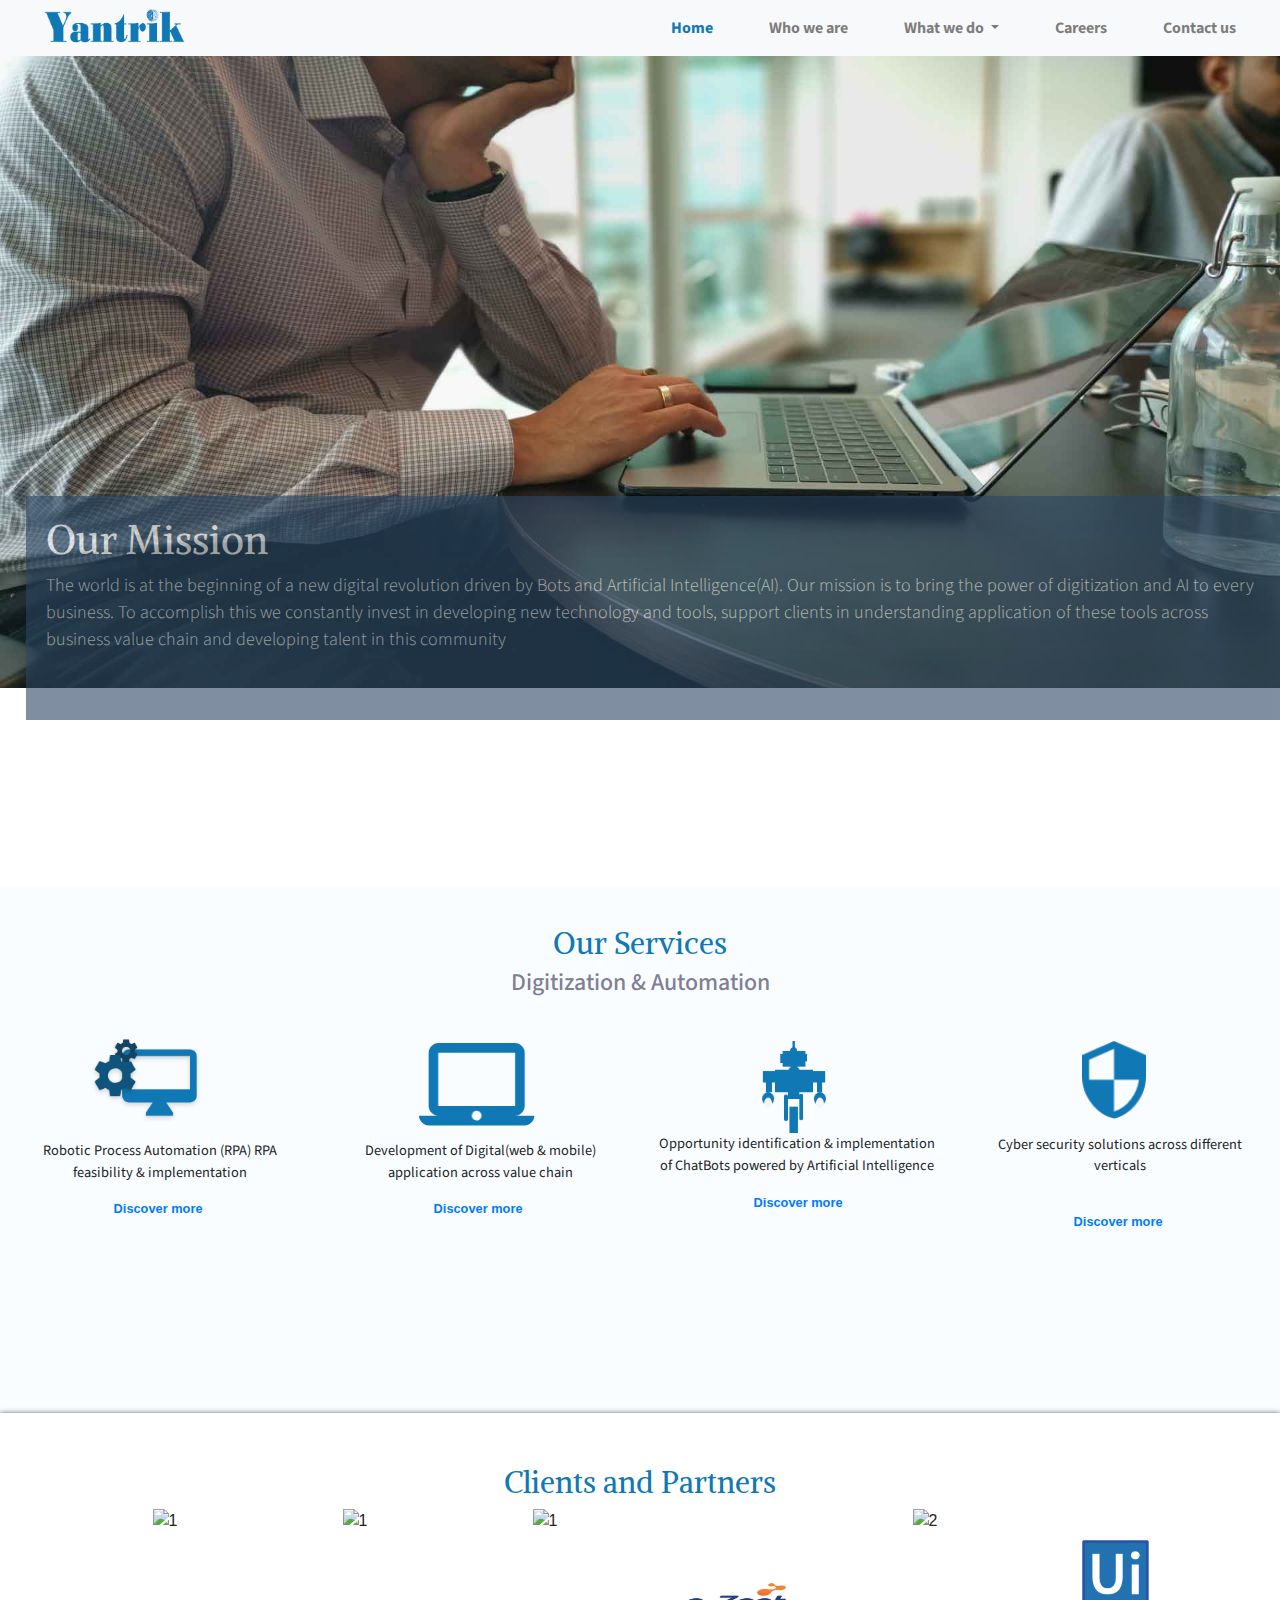
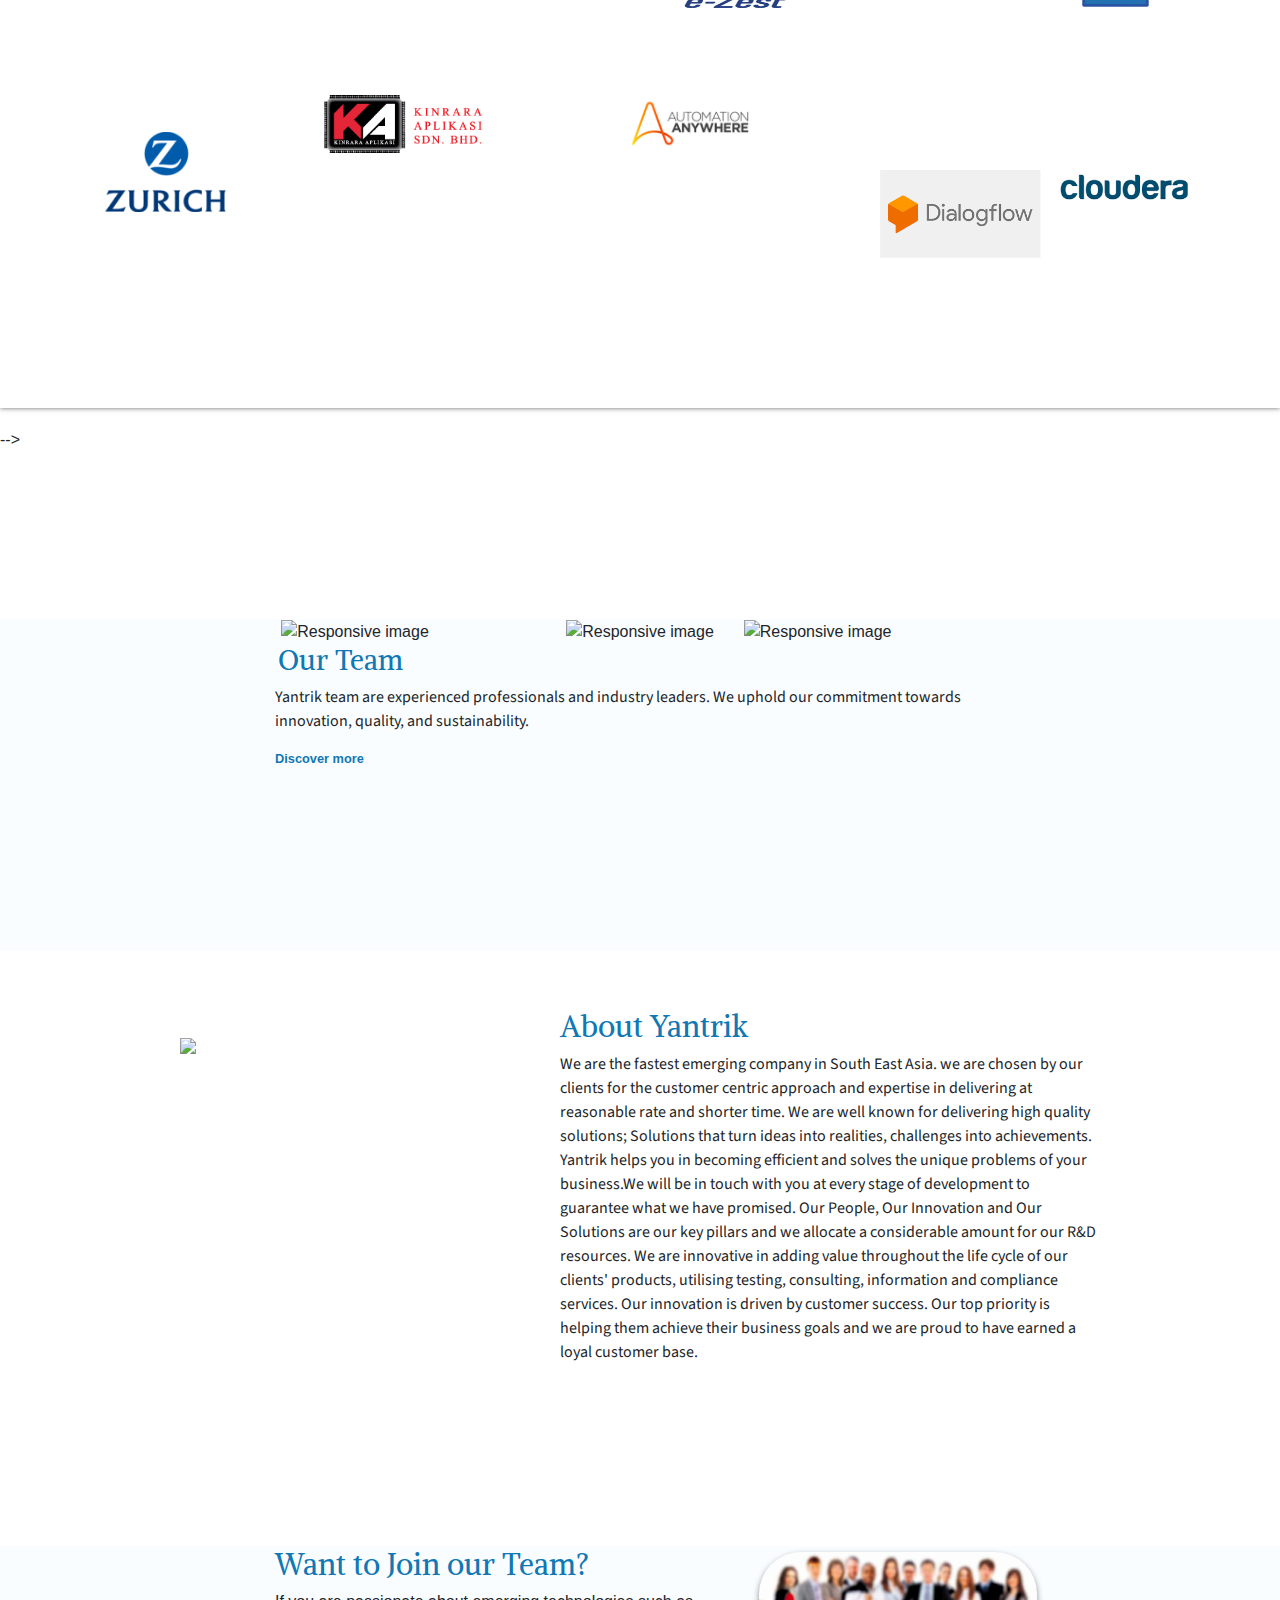
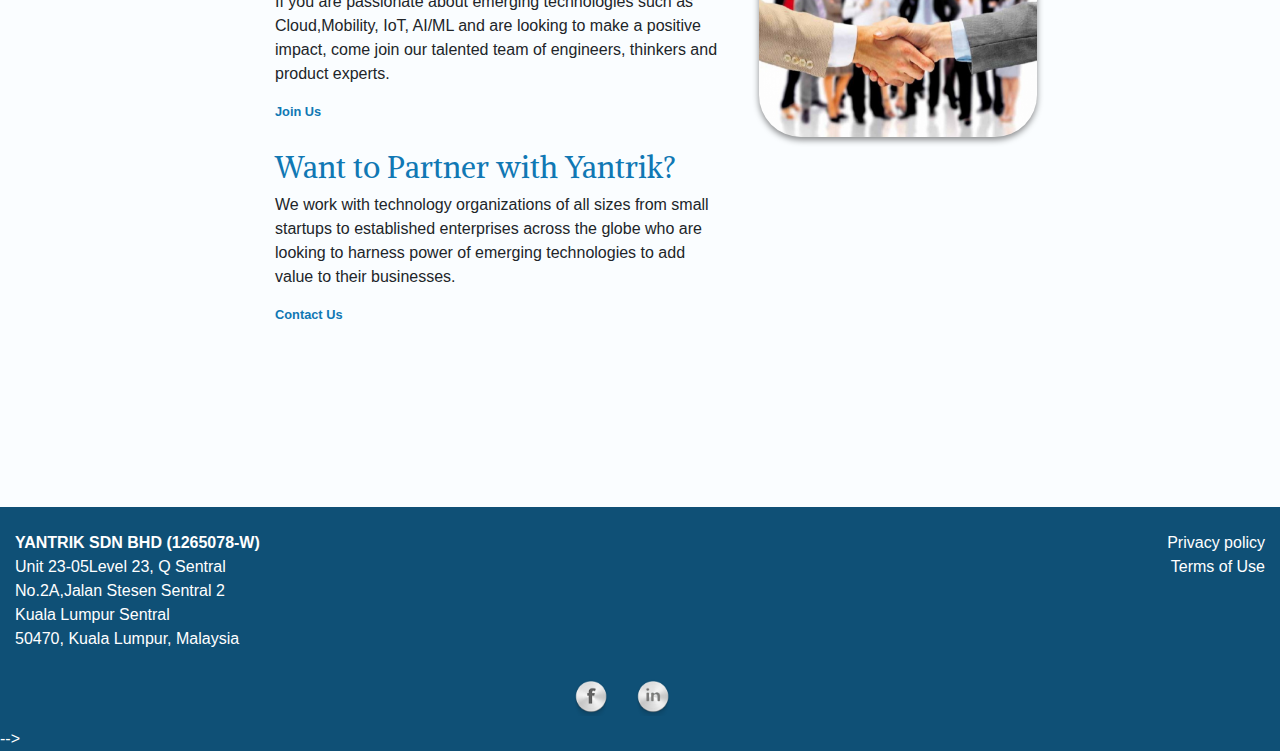
==== index.html @ b708e995 "l" ====
<!DOCTYPE html>
<html lang="en">

<head>
  <meta charset="utf-8">
  <meta name="viewport" content="width=device-width, initial-scale=1">
  <link rel="stylesheet" href="https://maxcdn.bootstrapcdn.com/bootstrap/4.0.0/css/bootstrap.min.css"
    integrity="sha384-Gn5384xqQ1aoWXA+058RXPxPg6fy4IWvTNh0E263XmFcJlSAwiGgFAW/dAiS6JXm" crossorigin="anonymous">
  <script src="https://code.jquery.com/jquery-3.2.1.slim.min.js"
    integrity="sha384-KJ3o2DKtIkvYIK3UENzmM7KCkRr/rE9/Qpg6aAZGJwFDMVNA/GpGFF93hXpG5KkN"
    crossorigin="anonymous"></script>
  <script src="https://cdnjs.cloudflare.com/ajax/libs/popper.js/1.12.9/umd/popper.min.js"
    integrity="sha384-ApNbgh9B+Y1QKtv3Rn7W3mgPxhU9K/ScQsAP7hUibX39j7fakFPskvXusvfa0b4Q"
    crossorigin="anonymous"></script>
  <script src="https://maxcdn.bootstrapcdn.com/bootstrap/4.0.0/js/bootstrap.min.js"
    integrity="sha384-JZR6Spejh4U02d8jOt6vLEHfe/JQGiRRSQQxSfFWpi1MquVdAyjUar5+76PVCmYl"
    crossorigin="anonymous"></script>
  <link rel="stylesheet" type="text/css" href="home.css">


</head>

<body>
  <!-- Nav bar strting -->
  <nav class="navbar navbar-expand-lg navbar-light bg-light">
    <a class="navbar-brand" href="#"></a>
    <img src="images/12.png" alt="yantrik" class="img-th" />
    <button class="navbar-toggler" type="button" data-toggle="collapse" data-target="#navbarSupportedContent"
      aria-controls="navbarSupportedContent" aria-expanded="false" aria-label="Toggle navigation">
      <span class="navbar-toggler-icon"></span>
    </button>
    <div class="collapse navbar-collapse fon" id="navbarSupportedContent">
      <ul class="navbar-nav ml-auto">
        <li class="nav-item active">
          <a class="nav-link" href="index.html" style="color:#1078b4;">Home <span class="sr-only">(current)</span></a>
        </li>
        <li class="nav-item">
          <a class="nav-link" href="about.html">Who we are</a>
        </li>
        <li class="nav-item dropdown">
          <a class="nav-link dropdown-toggle" href="#" id="navbarDropdown" role="button" data-toggle="dropdown"
            aria-haspopup="true" aria-expanded="false">
            What we do
          </a>
          <div class="dropdown-menu" aria-labelledby="navbarDropdown">
            <a class="dropdown-item" href="digital.html">Digitization & Transformation</a>
            <a class="dropdown-item" href="rpa.html">Robotic Process Automation- RPA</a>
            <!-- <div class="dropdown-divider"></div> -->
            <a class="dropdown-item" href="chatbot.html">Artificial Intelligence- ChatBot</a>
            <a class="dropdown-item" href="cyber.html">cyber security</a>
          </div>
        </li>
        <li class="nav-item">
          <a class="nav-link" href="Careers.html">Careers</a>
        </li>
        <li class="nav-item">
          <a class="nav-link" href="#">Contact us</a>
        </li>
      </ul>
    </div>
  </nav>

  <!-- Nav bar Ending -->
  <!-- content image -->
  <!-- <div class="section md-padding sm-padding"> -->
  <!-- <div class="container-fluid">
      <div class="row">
        <div class="col-md-12">
          <section>
            <img src="images/girish2 (1).png" alt="placeholder 960"style="position: relative;;width:100%;" >
          </section>
          <div class="content" id="sh">
              <h1 style="color:white">Our Mission</h1>
              <p>The world is at the beginning of a new digital revolution driven by Bots and Artificial
                <br>Intelligence(AI).
                Our mission is to bring the power of digitization and AI to every <br>business. To accomplish this we
                constantly invest in developing new technology and <br>tools, support clients in understanding
                application
                of these tools across business <br>value chain and developing talent in this community</p>
            </div>
        </div> -->


  <!-- <div class="col-md-12"> -->
  <!-- <section> -->
  <!-- <div class="col-md-12 col-sm-4 col-xs-4"> -->
  <!-- <div class="content" id="sh">
                <h1 style="color:white">Our Mission</h1>
                <p>The world is at the beginning of a new digital revolution driven by Bots and Artificial
                  <br>Intelligence(AI).
                  Our mission is to bring the power of digitization and AI to every <br>business. To accomplish this we
                  constantly invest in developing new technology and <br>tools, support clients in understanding
                  application
                  of these tools across business <br>value chain and developing talent in this community</p>
              </div> -->
  <!-- </div> -->
  <!-- </section> -->

  <!-- </div> -->

  <!-- </div> -->
  <!-- </div> -->
  <!-- </div> -->
  <div class="container-fluid">
    <div class="row">
      <img src="images/small size.jpg" style="width:100%;height: 70%;">
      <div class="content" id="sh">
        <h1 style="color:white">Our Mission</h1>
        <p class="fonsize">The world is at the beginning of a new digital revolution driven by Bots and Artificial
          Intelligence(AI).
          Our mission is to bring the power of digitization and AI to every business. To accomplish this we
          constantly invest in developing new technology and tools, support clients in understanding
          application
          of these tools across business value chain and developing talent in this community</p>
      </div>
    </div>
  </div>
  <div class="board">
    <div class="container-fluid">
      <div class="row">

        <div class="col-md-12" id="text">

          <h2>Our Services</h2>
          <h4 class="hed">Digitization & Automation</h4>
        </div>
        <div class="col-md-3">
          <img src="images/Group 75.png" class="circle-img">
          <p id="cir"> Robotic Process Automation (RPA)
            RPA feasibility & implementation</p>
          <p id="pa"><a href="digital.html">Discover more</a></p>
        </div>
        <div class="col-md-3">
          <img src="images/group76.png" class="cir-img">
          <p id="cir">Development of Digital(web & mobile) application across value chain</p>
          <p id="pa"><a href="rpa.html">Discover more</a></p>
        </div>
        <div class="col-md-3">
          <img src="images/computer3.png" class="circle2-img">
          <p id="cir1">Opportunity identification & implementation
            of ChatBots powered by Artificial Intelligence</p>
          <p id="pa"><a href="chatbot.html">Discover more</a></p>
        </div>
        <div class="col-md-3">
          <img src="images/computer4.png" class="circle2-img">
          <p id="cir">Cyber security solutions across different
            verticals</p>
          <p id="pa1"><a href="cyber.html">Discover more</a></p>
        </div>
      </div>
    </div>
  </div>



  <!-- clients and partners -->
  <div class="rect">

    <h2>Clients and Partners</h2>

    <!-- logs start -->
    <div class="container">
      <div class="row">
        <div class="col-md-2">
          <img src="images/sompo_A6_Ellipse_29_pattern.png" alt="1" class="img-responsive" />
        </div>
        <div class="col-md-2">
          <img src="images/Axa.png" alt="1" class="img-responsive" />
        </div>
        <div class="col-md-2">
          <img src="images/sliconangle.png" alt="1" class="img-responsive" />
        </div>
        <div class="col-md-2">
          <img src="images/e-zest-logo.png" alt="1" class="img-responsive" />
        </div>
        <div class="col-md-2">
          <img src="images/majesco_squarelogo_14607309560_A6_Ellipse_18_pattern.png" alt="2" class="img-responsive" />
        </div>
        <div class="col-md-2">
          <img src="images/ui.png" alt="3" class="img-responsive" />
        </div>
      </div>
      <div class="row">
        <div class="col-md-2">
          <img src="images/zurikh.png" alt="1" class="img-responsive" />
        </div>
        <div class="col-md-3">
          <img src="images/KASB-logo.png" alt="1" class="img-responsive" />
        </div>
        <div class="col-md-3">
          <img src="images/Automation.png" alt="1" class="img-responsive" />
        </div>
        <div class="col-md-2">
          <img src="images/dialogflow.png" alt="1" class="img-responsive" />
        </div>
        <div class="col-md-2">
          <img src="images/cloud.png" alt="1" class="img-responsive" />
        </div>
      </div>
    </div>
  </div> -->
  <div class="board">
    <div class="container">
      <div class="row justify-content-md-center">
        <div class="col-md-3">
          <img src="images/vince Leo.png" class="img-responsive inline-block" alt="Responsive image" />
        </div>
        <div class="col-md-auto">
          <img src="images/Girish.png" class="img-responsive inline-block" alt="Responsive image" />
        </div>
        <div class="col-md-3">
          <img src="images/Sreejith.png" class="img-responsive inline-block" alt="Responsive image" />
        </div>
      </div>
      <div class="row">
        <div class="col-md-11">
          <h3>Our Team</h3>
        </div>
        <div class="col-md-8 offset-md-2">

          <p class="m">Yantrik team are experienced professionals and
            industry
            leaders. We uphold our commitment towards innovation, quality, and sustainability.</p>
          <p id="pe">Discover more</p>
        </div>
      </div>
    </div>
  </div>
  <div class="container">
    <div class="row">
      <div class="col-md-4 offset-md-1">
        <img src="images/Aboutyantrik.png" id="p">
      </div>

      <div class="col-md-6" id="te">
        <h2>About Yantrik</h2>
        <p>We are the fastest emerging company in South
          East Asia. we are chosen by our clients for the customer centric approach and expertise in delivering at
          reasonable rate and shorter time. We are well known for delivering high quality solutions; Solutions that
          turn ideas into realities, challenges into achievements. Yantrik helps you in becoming efficient and
          solves the unique problems of your business.We will be in touch with you at every stage of development to
          guarantee what we have promised. Our People, Our Innovation and Our Solutions are our key pillars and we
          allocate a considerable amount for our R&D resources.
          We are innovative in adding value throughout the life cycle of our clients' products, utilising testing,
          consulting, information and compliance services.
          Our innovation is driven by customer success. Our top priority is helping them achieve their business
          goals and we are proud to have earned a loyal customer base.</p>
      </div>
    </div>
  </div>
  <div class="board">
    <div class="container">
      <div class="row">
        <div class="col-md-5 offset-md-2">
          <h2>Want to Join our Team?</h2>
          <p>If you are passionate about emerging technologies such as
            Cloud,Mobility, IoT, AI/ML and are looking to make a positive impact, come join our talented team of
            engineers,
            thinkers and product experts.</p>
          <p id="pe">Join Us</p>
        </div>
        <div class="col-md-5">
          <img src="images/handshake.png" class="img-fluid">
        </div>
      </div>
      <div class="row">
        <div class="col-md-5 offset-md-2">
          <h2>Want to Partner with Yantrik?</h2>
          <p>We work with technology organizations of
            all sizes from small startups to established enterprises across the globe who are looking to harness power
            of emerging
            technologies to add value to their businesses.</p>
          <p id="pe">Contact Us</p>
        </div>
      </div>
    </div>
  </div>

  <!-- clinets and logos end -->
  <!-- Our team images start-->
  <!-- 
  <div class="row">
    <div class="check">
      <div id="small-img2" class="col-xs-12 col-sm-12 col-md-12 col-lg-12 center">
        <ul>
          <li>
            <img src="images/vince Leo.png" class="img-responsive inline-block" alt="Responsive image" />
          </li>
          <li>
            <img src="images/Girish.png" class="img-responsive inline-block" alt="Responsive image" />
          </li>
          <li>
            <img src="images/Sreejith.png" class="img-responsive inline-block" alt="Responsive image" />
          </li>
        </ul>
      </div>
    </div>
  </div> -->

  <!-- our team starting -->
  <!-- <div class="container">
    <div class="row">
      <div class="check ">
        <div class="col-12">
          <h3>Our Team</h3>
        </div>
        <p class="med" style=" text-align:justify;margin-left: 20%;">Yantrik team are experienced professionals and
          industry
          leaders. We uphold our <br>
          commitment towards innovation, quality, and sustainability.<a>
            <a>
              <font size="1" color="#1078B4"><b> Discover more</b></font>
            </a>
        </p>
      </div>
    </div>
  </div> -->

  <!-- our team end -->


  <!-- About yantrik staring -->
  <!-- <div class="container">
    <div class="row" style="padding-top:16%;">
      <div class="col-lg-4 col-sm-12 text-center">
        <img src="images/Aboutyantrik.png" class="img-fluid">
      </div>
      <div class="col-lg-8 col-sm-12 text-center ">
        <h2>About Yantrik</h2>
        <p style="text-align:justify;padding-top: 2%;">We are the fastest emerging company in South
          East Asia. we are chosen by our clients for the customer centric approach and expertise in delivering at
          reasonable rate and shorter time. We are well known for delivering high quality solutions; Solutions that
          turn ideas into realities, challenges into achievements. Yantrik helps you in becoming efficient and
          solves
          the unique problems of your business.We will be in touch with you at every stage of development to
          guarantee what we have promised. Our People, Our Innovation and Our Solutions are our key pillars and we
          allocate a considerable amount for our R&D resources.
          We are innovative in adding value throughout the life cycle of our clients' products, utilising testing,
          consulting, information and compliance services.
          Our innovation is driven by customer success. Our top priority is helping them achieve their business
          goals
          and we are proud to have earned a loyal customer base.<a>
            <font size="1" color="#1078B4"><b> Discover Who we</b></font>
          </a></p>
      </div>

    </div>

  </div> -->

  <!-- About yantrik end -->
  <!-- want to join our team -->
  <!-- 
  <div class="container">
    <div class="row" style="padding-top:16%;">
      <div class="col-lg-2 col-sm-12 text-center">

      </div>
      <div class="col-lg-5 col-sm-12 text-center">
        <h5 style="margin-right:54%;"> Want to Join our Team?</h5>
        <p style="text-align:justify;padding-top: 0;">If you are passionate about emerging technologies such as
          Cloud,
          Mobility, IoT, AI/ML and are looking to make a positive impact, come join our talented team of engineers,
          thinkers and product experts.<a>
            <font size="1" color="#1078B4"><b> join us</b></font>
          </a></p>

        <br><br><br>

        <h5 style="margin-right:44%;"> Want to Partner with Yantrik?</h5>
        <p style="text-align:justify;padding-top: 0;margin-bottom: 20%;">We work with technology organizations of
          all
          sizes from small
          startups to established enterprises across the globe who are looking to harness power of emerging
          technologies to add value to their businesses.<a>
            <font size="1" color="#1078B4"><b>contact us</b></font>
          </a></p>
      </div>





      <div class="col-lg-2 col-sm-12 text-center">
        <img src="images/handshake.png" class="img-fluid" style="max-width: 500%;">
      </div>

    </div>
 -->




  <!-- </div> -->

  <!-- end join our team -->

  <!-- content image -->
  <!-- Footer starting -->

  <!-- Footer -->
  <footer class="page-footer font-small teal pt-4">

    <!-- Footer Text -->
    <div class="container-fluid text-center">

      <!-- Grid row -->
      <div class="row">

        <!-- Grid column -->


        <!-- Content -->
        <div class="col-md-6 mt-md-0 mt-3 text-md-left">

          <!-- Content -->
          <h8 class="text-uppercase font-weight-bold">Yantrik Sdn Bhd (1265078-W)</h8><br>
          <p>Unit 23-05Level 23, Q Sentral <br>
            No.2A,Jalan Stesen Sentral 2 <br>
            Kuala Lumpur Sentral<br>
            50470, Kuala Lumpur, Malaysia</p>
        </div>

        <!-- Grid column -->

        <hr class="clearfix w-100 d-md-none pb-3">

        <!-- Grid column -->
        <div class="col-md-6 mb-md-0 mb-3 text-md-right">

          <!-- Content -->

          <h8>Privacy policy <br>
            Terms of Use</h8>

        </div>
        <!-- Grid column -->

      </div>
      <!-- Grid row -->

    </div>
    <!-- Footer Text -->
    <!-- footer icons -->
    <div class="container">
      <div class="row">
        <div class="col-5"></div>
        <div class="col-2 text-center">
          <table>
            <tr>
              <td> <img src="images/Facebook1.png" class="social" /></td>
              <td> <img src="images/Linkedin1.png" class="social" /></td>
            </tr>
          </table>
        </div>
        <div class="col-5"></div>
      </div>
    </div>
    </div> -->
    <!-- icons end
  </footer>
  <!-- Footer -->
</body>

</html>
---- home.css ----
@import url('https://fonts.googleapis.com/css?family=Alike');
@import url('https://fonts.googleapis.com/css?family=Source+Sans+Pro');

h1{
  font-family: 'Alike';
}

h2{
  font-family: 'Alike';
  font-size: 30px;
  color: #1078B4;
}
h4{
  font-family: 'Alike';
  color: #1078B4;
}
.hed{
  color: #807F95;
  font-family: 'Source Sans Pro', sans-serif; 
}

.fonsize{
  font-size: 18px;
  font-weight: 300;
  font-family: 'Source sans pro';
}

/* h5{
  font-family: 'Alike';
  font-size: 20px;
  float:left;
} */
.navbar-nav > li{
  margin-left:20px;
  margin-right:20px;
  display: inline-block;
}

.navbar-nav > .active {
  color:#1078B4!important;  **// THIS DOES NOT WORK**
  background-color: chartreuse; **//THIS WORKS**
}
.nav-item > a:hover {
  color:#1078B4!important;
}
.page-footer {
 
  margin-left: auto;
  margin-right: auto;
  left: 0;
  bottom: 0;
  width: 100%;
  background-color:#0F5076;
  color: white;
  padding-top: 4%;
  
}
.social {
padding: 10px;
max-width:60px;
}

.responsive {
width: 100%;
height: auto;
}

.no-padding {
padding-left: 0;
padding-right: 0;
}

.container-fluid .content {
position: absolute;
bottom: 0;
background:  rgba(0, 0, 0, 0.5);/* Fallback color */
background:  #2B4664;/* Black background with 0.5 opacity */
color: #f1f1f1;
width: 100%;
padding: 20px;
opacity: 0.6;
}
.circle{
border-radius: 50%;
width: 80%;
padding-bottom: 25%;
background:white;
height: 90%;
position: relative;
box-shadow:  0 0 5px  #1078B4;
}
.circle1{
border-radius: 50%;
width: 75%;
padding-bottom: 30%;
background:white;
height: 95%;

box-shadow:  0 0 5px #1078B4;
}
.circle2{
  border-radius: 50%;
  width: 80%;
  padding-bottom: 30%;
  background:white;
  height: 89%;
  
  box-shadow:  0 0 5px 	#1078B4;
  }

.box{
width:10%;
margin: auto;
/* border: 1px solid #73AD21; */
box-shadow:  0 0 10px 	#5DBCD2;
}




.flex-container {
display: flex;
flex-flow: row wrap;
justify-content: space-between;
padding: 10px;
}

/* to center flex-items */
.flex-item {
 margin: auto;
}

.rect{  
margin:0 0 20px;
padding: 20px;
/* border:2px solid #333; */
width :100%;
text-align:center;
box-shadow:  0 0 5px  rgba(0,0,0,0.6);
padding-top:4%;

}
.header{
 margin:0 auto;
 padding: 5px 10px;
 width:90%;
 /* border:2px solid #333; */
 box-shadow:  0 0 5px  rgba(0,0,0,0.6);

}

li {
/* width: 33.3%; */
float: left;
list-style-type: none;
}

#small-img2 {
padding-top: 10%;
border: 0 none;
display: inline-block;
height: auto;
max-width: 60%;
vertical-align: middle;


}
.check{
/* margin:0 0 20px; */
padding: 20px;
/* border:2px solid #333; */
width :100%;
text-align:center;
}
h3{
text-align: left;
margin-left: 19%;
/* color:  */
color: #1078B4;
font-family: 'Alike';

}

.about{
padding: 20%;
margin-left: -20%;
}

.circle-img {
width: 40%;
margin-top: 10%;
margin-left:25%;
text-align:center;
}

.skyblue{
  background:#D8EDF9;
  padding-bottom: -5%;
}
.new{
  text-align:justify;
  padding-top: 2%;
  width: 100%;
}
.img-th{
  position: absolute;
  width: 15%;
  /* height: 20%; */
}
.fon{

  font-family:'Source Sans Pro', sans-serif;
  font-weight: 700;
}
#sh{
  text-align: left;
  width: 100%;
  padding-bottom:4%;
  font-family:'Source Sans Pro', sans-serif;
  position: relative;
  margin-top:-15%;
  margin-left:2%;
}
#text{
 padding-top:3%;
  text-align: center;
}
#c{
  font-size: 90%;
  text-align: center;
}

.cir-img {
  width: 40%;
  margin-top: 13%;
  margin-left:29%;
  
  }

  .circle2-img {
    width: 22%;
    margin-top: 35px;
    margin-left:37%;
    
    }

#cir1{
    margin-right:2%;
    font-size: 90%;
    text-align: center;
    font-family: 'Source sans pro';
  }
#cir{
  margin-top:5%;
  font-size:90%;
  text-align: center;
  font-family: 'Source sans pro';
}
.board {
  width: 100%;
  background-color: #FAFDFF;
  /* box-shadow: 5px 5px 5px #E1EcF3; */
  margin-top: 13%;
  padding-bottom: 13%;
}
.m{
  font-family:'Source Sans Pro', sans-serif; 
}
#pa{
  padding-left: 34%;
  color:#3E83AB;
  font-size: 80%;
  cursor: pointer;
 
 font-weight: 900;
 
}
#pa1{
  padding-left: 34%;
  color:#3E83AB;
  font-size: 80%;
  cursor: pointer;
  margin-top: 12%;
  font-weight: 900;
}
#p{
  width: 100%;
  position: relative;
  margin-top:25%;
}
#te{
  text-align: left;
  font-family: 'Source Sans Pro', sans-serif; 
  margin-top:5%;
}
#pe{
  color:#1078B4;
  font-size: 80%;
  cursor: pointer;
  font-weight: 900;
}
#t{
  font-family: 'Source Sans Pro', sans-serif; 
}
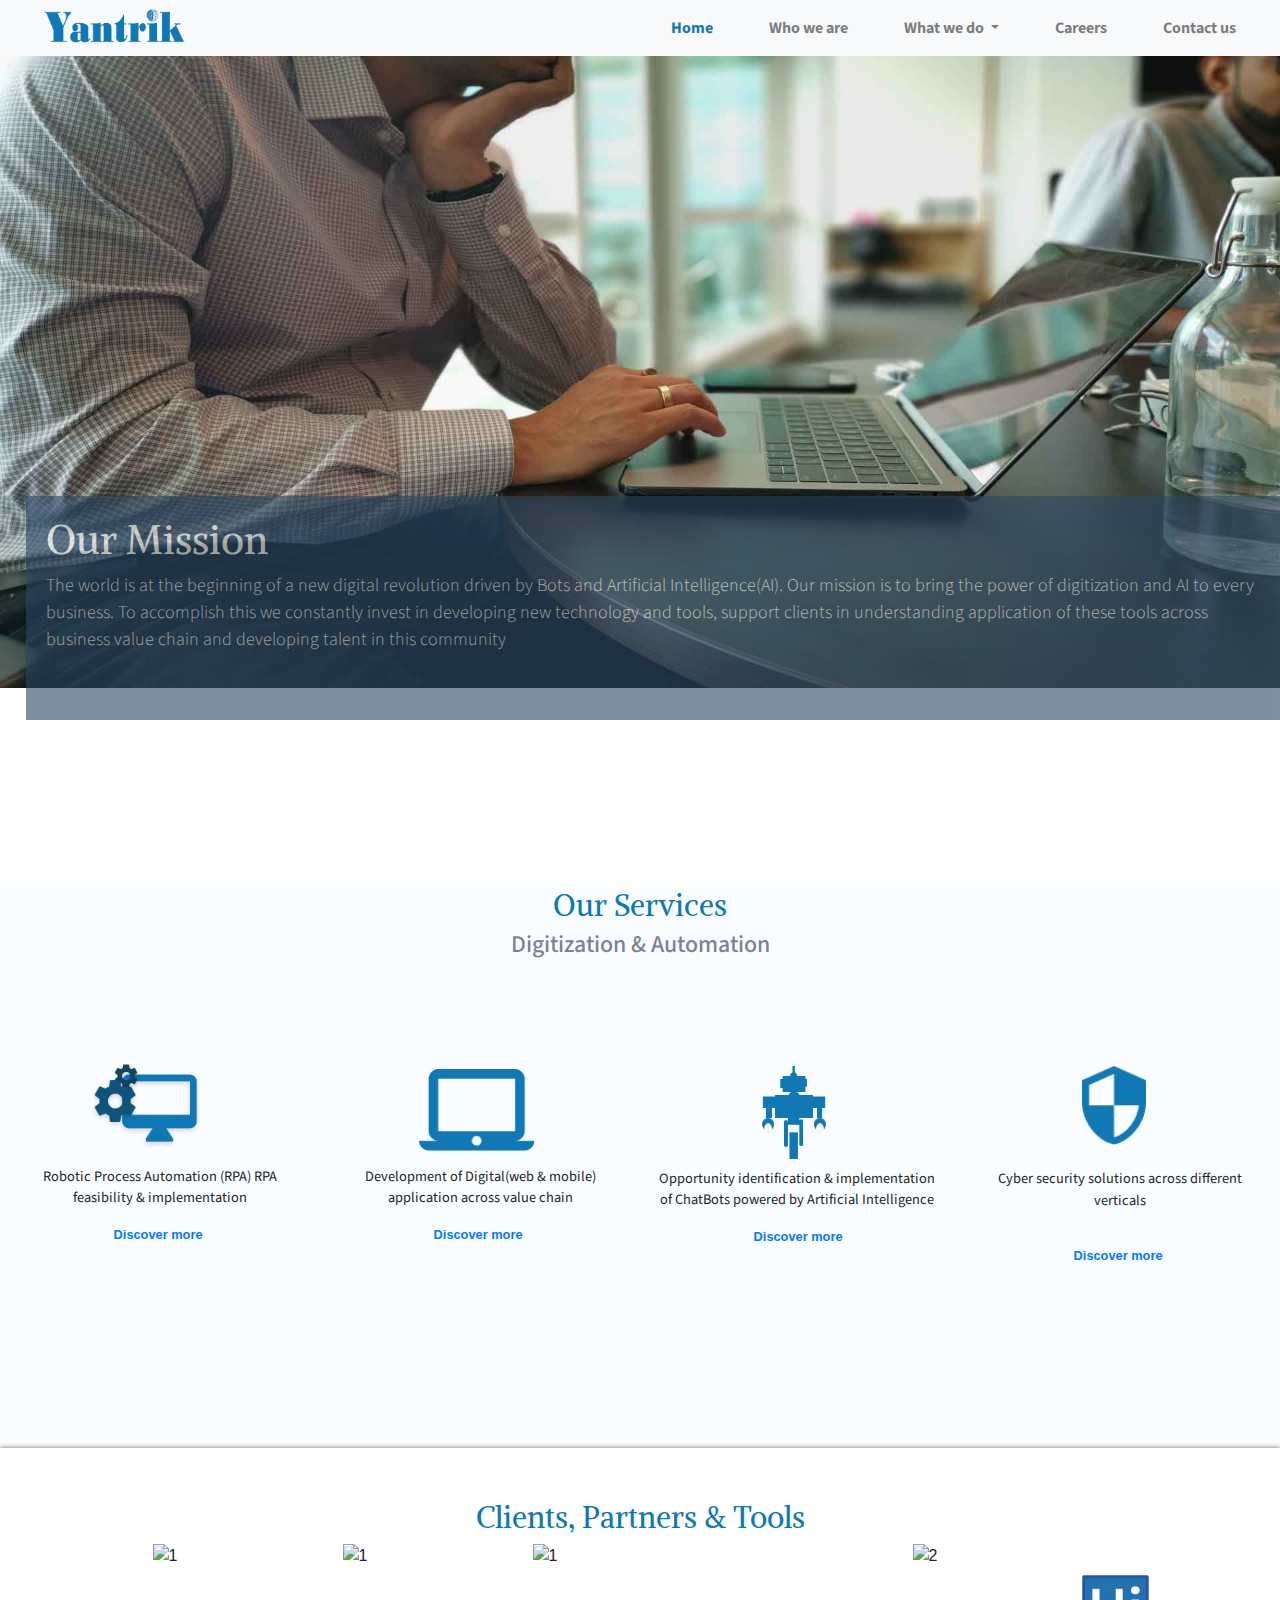
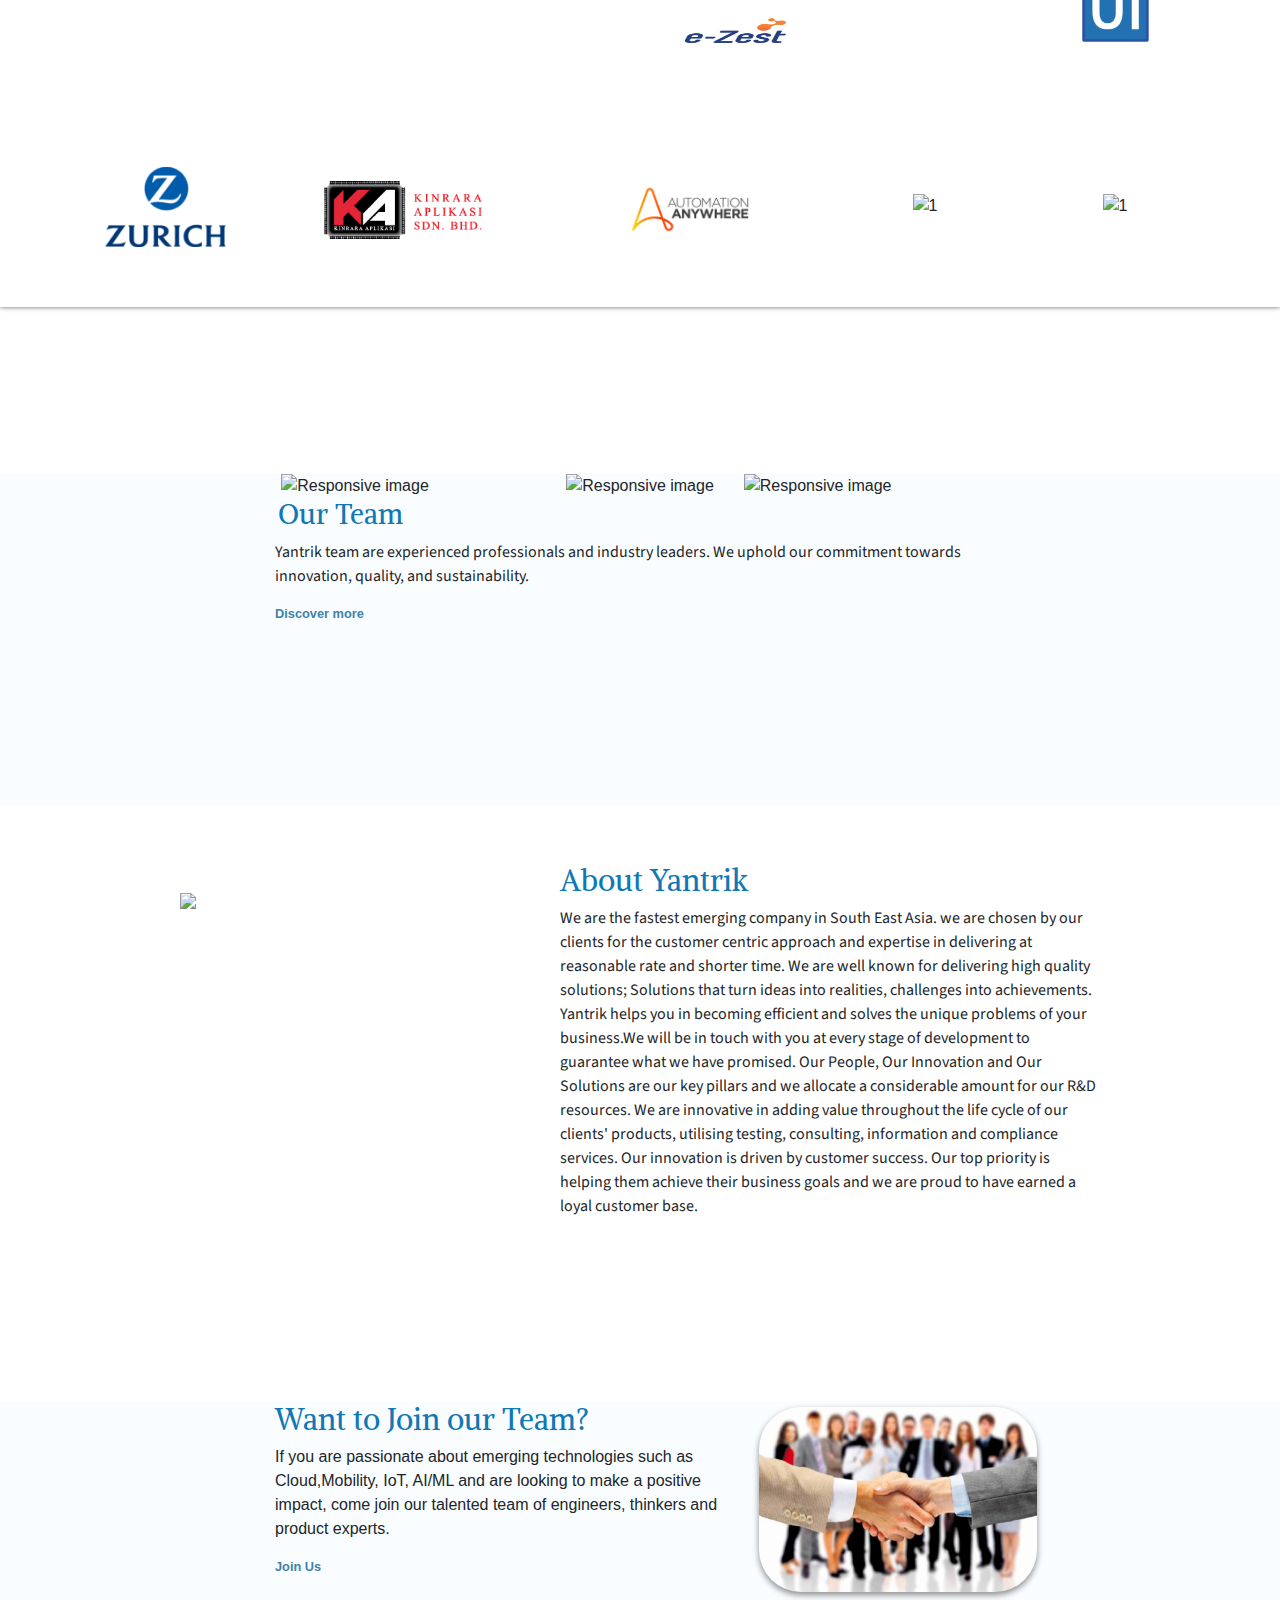
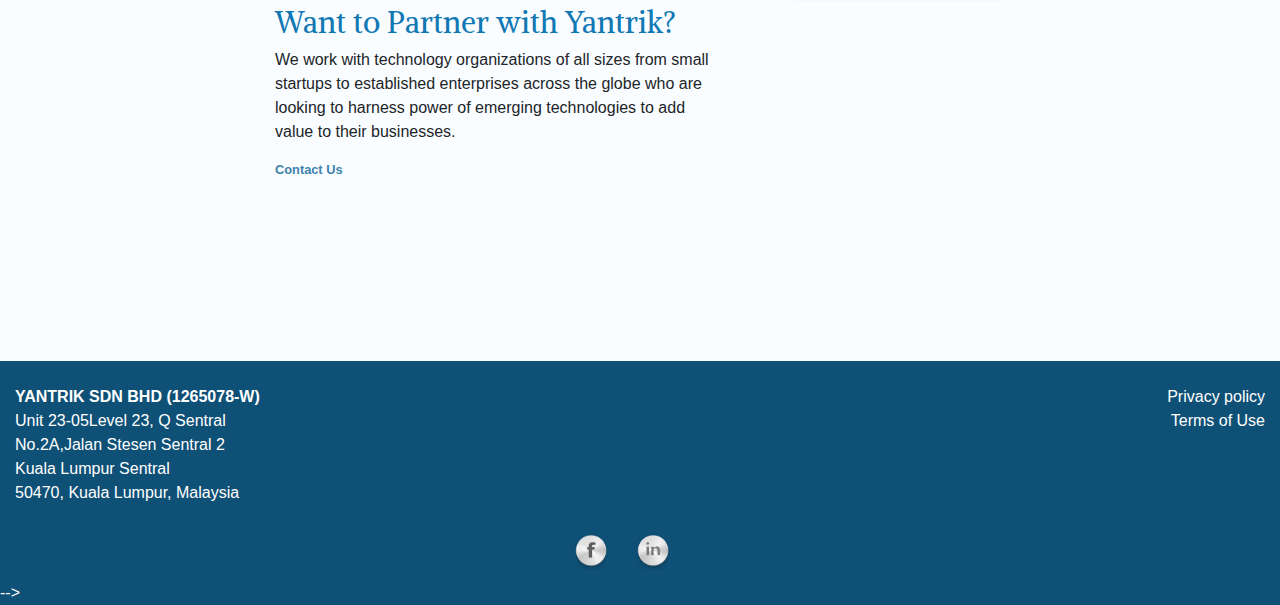
==== commit 0c03f545: "changes" ====
--- a/index.html
+++ b/index.html
@@ -118,45 +118,40 @@
   <div class="board">
     <div class="container-fluid">
       <div class="row">
-
         <div class="col-md-12" id="text">
-
           <h2>Our Services</h2>
           <h4 class="hed">Digitization & Automation</h4>
         </div>
-        <div class="col-md-3">
+        <div class="col-md-3"id="s">
           <img src="images/Group 75.png" class="circle-img">
           <p id="cir"> Robotic Process Automation (RPA)
             RPA feasibility & implementation</p>
           <p id="pa"><a href="digital.html">Discover more</a></p>
         </div>
-        <div class="col-md-3">
+        <div class="col-md-3"id="s">
           <img src="images/group76.png" class="cir-img">
           <p id="cir">Development of Digital(web & mobile) application across value chain</p>
           <p id="pa"><a href="rpa.html">Discover more</a></p>
         </div>
-        <div class="col-md-3">
+        <div class="col-md-3"id="s">
           <img src="images/computer3.png" class="circle2-img">
           <p id="cir1">Opportunity identification & implementation
             of ChatBots powered by Artificial Intelligence</p>
           <p id="pa"><a href="chatbot.html">Discover more</a></p>
         </div>
-        <div class="col-md-3">
+        <div class="col-md-3"id="s">
           <img src="images/computer4.png" class="circle2-img">
-          <p id="cir">Cyber security solutions across different
+          <p id="cir4">Cyber security solutions across different
             verticals</p>
           <p id="pa1"><a href="cyber.html">Discover more</a></p>
         </div>
       </div>
     </div>
   </div>
-
-
-
   <!-- clients and partners -->
   <div class="rect">
 
-    <h2>Clients and Partners</h2>
+    <h2>Clients, Partners & Tools</h2>
 
     <!-- logs start -->
     <div class="container">
@@ -180,25 +175,25 @@
           <img src="images/ui.png" alt="3" class="img-responsive" />
         </div>
       </div>
-      <div class="row">
+      <div class="row align-content-center">
         <div class="col-md-2">
           <img src="images/zurikh.png" alt="1" class="img-responsive" />
         </div>
         <div class="col-md-3">
-          <img src="images/KASB-logo.png" alt="1" class="img-responsive" />
+          <img src="images/KASB-logo.png" alt="1" class="img-responsive" id= "mv" />
         </div>
         <div class="col-md-3">
-          <img src="images/Automation.png" alt="1" class="img-responsive" />
-        </div>
-        <div class="col-md-2">
-          <img src="images/dialogflow.png" alt="1" class="img-responsive" />
-        </div>
-        <div class="col-md-2">
-          <img src="images/cloud.png" alt="1" class="img-responsive" />
-        </div>
-      </div>
-    </div>
-  </div> -->
+          <img src="images/Automation.png" alt="1" class="img-responsive"id= "mv" />
+        </div>
+        <div class="col-md-2">
+          <img src="images/digi new samll2.png" alt="1" class="img-responsive" id= "mv2"/>
+        </div>
+        <div class="col-md-2">
+          <img src="images/cloudera small 2.png" alt="1" class="img-responsive"id= "mv2" />
+        </div>
+      </div>
+    </div>
+  </div> 
   <div class="board">
     <div class="container">
       <div class="row justify-content-md-center">
@@ -277,126 +272,7 @@
   </div>
 
   <!-- clinets and logos end -->
-  <!-- Our team images start-->
-  <!-- 
-  <div class="row">
-    <div class="check">
-      <div id="small-img2" class="col-xs-12 col-sm-12 col-md-12 col-lg-12 center">
-        <ul>
-          <li>
-            <img src="images/vince Leo.png" class="img-responsive inline-block" alt="Responsive image" />
-          </li>
-          <li>
-            <img src="images/Girish.png" class="img-responsive inline-block" alt="Responsive image" />
-          </li>
-          <li>
-            <img src="images/Sreejith.png" class="img-responsive inline-block" alt="Responsive image" />
-          </li>
-        </ul>
-      </div>
-    </div>
-  </div> -->
-
-  <!-- our team starting -->
-  <!-- <div class="container">
-    <div class="row">
-      <div class="check ">
-        <div class="col-12">
-          <h3>Our Team</h3>
-        </div>
-        <p class="med" style=" text-align:justify;margin-left: 20%;">Yantrik team are experienced professionals and
-          industry
-          leaders. We uphold our <br>
-          commitment towards innovation, quality, and sustainability.<a>
-            <a>
-              <font size="1" color="#1078B4"><b> Discover more</b></font>
-            </a>
-        </p>
-      </div>
-    </div>
-  </div> -->
-
-  <!-- our team end -->
-
-
-  <!-- About yantrik staring -->
-  <!-- <div class="container">
-    <div class="row" style="padding-top:16%;">
-      <div class="col-lg-4 col-sm-12 text-center">
-        <img src="images/Aboutyantrik.png" class="img-fluid">
-      </div>
-      <div class="col-lg-8 col-sm-12 text-center ">
-        <h2>About Yantrik</h2>
-        <p style="text-align:justify;padding-top: 2%;">We are the fastest emerging company in South
-          East Asia. we are chosen by our clients for the customer centric approach and expertise in delivering at
-          reasonable rate and shorter time. We are well known for delivering high quality solutions; Solutions that
-          turn ideas into realities, challenges into achievements. Yantrik helps you in becoming efficient and
-          solves
-          the unique problems of your business.We will be in touch with you at every stage of development to
-          guarantee what we have promised. Our People, Our Innovation and Our Solutions are our key pillars and we
-          allocate a considerable amount for our R&D resources.
-          We are innovative in adding value throughout the life cycle of our clients' products, utilising testing,
-          consulting, information and compliance services.
-          Our innovation is driven by customer success. Our top priority is helping them achieve their business
-          goals
-          and we are proud to have earned a loyal customer base.<a>
-            <font size="1" color="#1078B4"><b> Discover Who we</b></font>
-          </a></p>
-      </div>
-
-    </div>
-
-  </div> -->
-
-  <!-- About yantrik end -->
-  <!-- want to join our team -->
-  <!-- 
-  <div class="container">
-    <div class="row" style="padding-top:16%;">
-      <div class="col-lg-2 col-sm-12 text-center">
-
-      </div>
-      <div class="col-lg-5 col-sm-12 text-center">
-        <h5 style="margin-right:54%;"> Want to Join our Team?</h5>
-        <p style="text-align:justify;padding-top: 0;">If you are passionate about emerging technologies such as
-          Cloud,
-          Mobility, IoT, AI/ML and are looking to make a positive impact, come join our talented team of engineers,
-          thinkers and product experts.<a>
-            <font size="1" color="#1078B4"><b> join us</b></font>
-          </a></p>
-
-        <br><br><br>
-
-        <h5 style="margin-right:44%;"> Want to Partner with Yantrik?</h5>
-        <p style="text-align:justify;padding-top: 0;margin-bottom: 20%;">We work with technology organizations of
-          all
-          sizes from small
-          startups to established enterprises across the globe who are looking to harness power of emerging
-          technologies to add value to their businesses.<a>
-            <font size="1" color="#1078B4"><b>contact us</b></font>
-          </a></p>
-      </div>
-
-
-
-
-
-      <div class="col-lg-2 col-sm-12 text-center">
-        <img src="images/handshake.png" class="img-fluid" style="max-width: 500%;">
-      </div>
-
-    </div>
- -->
-
-
-
-
-  <!-- </div> -->
-
-  <!-- end join our team -->
-
-  <!-- content image -->
-  <!-- Footer starting -->
+
 
   <!-- Footer -->
   <footer class="page-footer font-small teal pt-4">
--- a/home.css
+++ b/home.css
@@ -223,7 +223,7 @@
   margin-left:2%;
 }
 #text{
- padding-top:3%;
+ /* padding-top:3%; */
   text-align: center;
 }
 #c{
@@ -250,6 +250,7 @@
     font-size: 90%;
     text-align: center;
     font-family: 'Source sans pro';
+    margin-top: 3%;
   }
 #cir{
   margin-top:5%;
@@ -269,7 +270,7 @@
 }
 #pa{
   padding-left: 34%;
-  color:#3E83AB;
+  color:#3e83ab;
   font-size: 80%;
   cursor: pointer;
  
@@ -278,10 +279,10 @@
 }
 #pa1{
   padding-left: 34%;
-  color:#3E83AB;
+  color:#3e83ab;
   font-size: 80%;
   cursor: pointer;
-  margin-top: 12%;
+  margin-top:12%;
   font-weight: 900;
 }
 #p{
@@ -295,11 +296,29 @@
   margin-top:5%;
 }
 #pe{
-  color:#1078B4;
+  color:#3e83ab;
   font-size: 80%;
   cursor: pointer;
   font-weight: 900;
 }
 #t{
   font-family: 'Source Sans Pro', sans-serif; 
+}
+#mv{
+  margin-top: 20%;
+}
+#mv1{
+  margin-top: -18%;
+}
+#mv2{
+  margin-top:42%;
+}
+#s{
+  padding-top:5%;
+}
+#cir4{
+  margin-top:8%;
+  font-size:90%;
+  text-align: center;
+  font-family: 'Source sans pro';
 }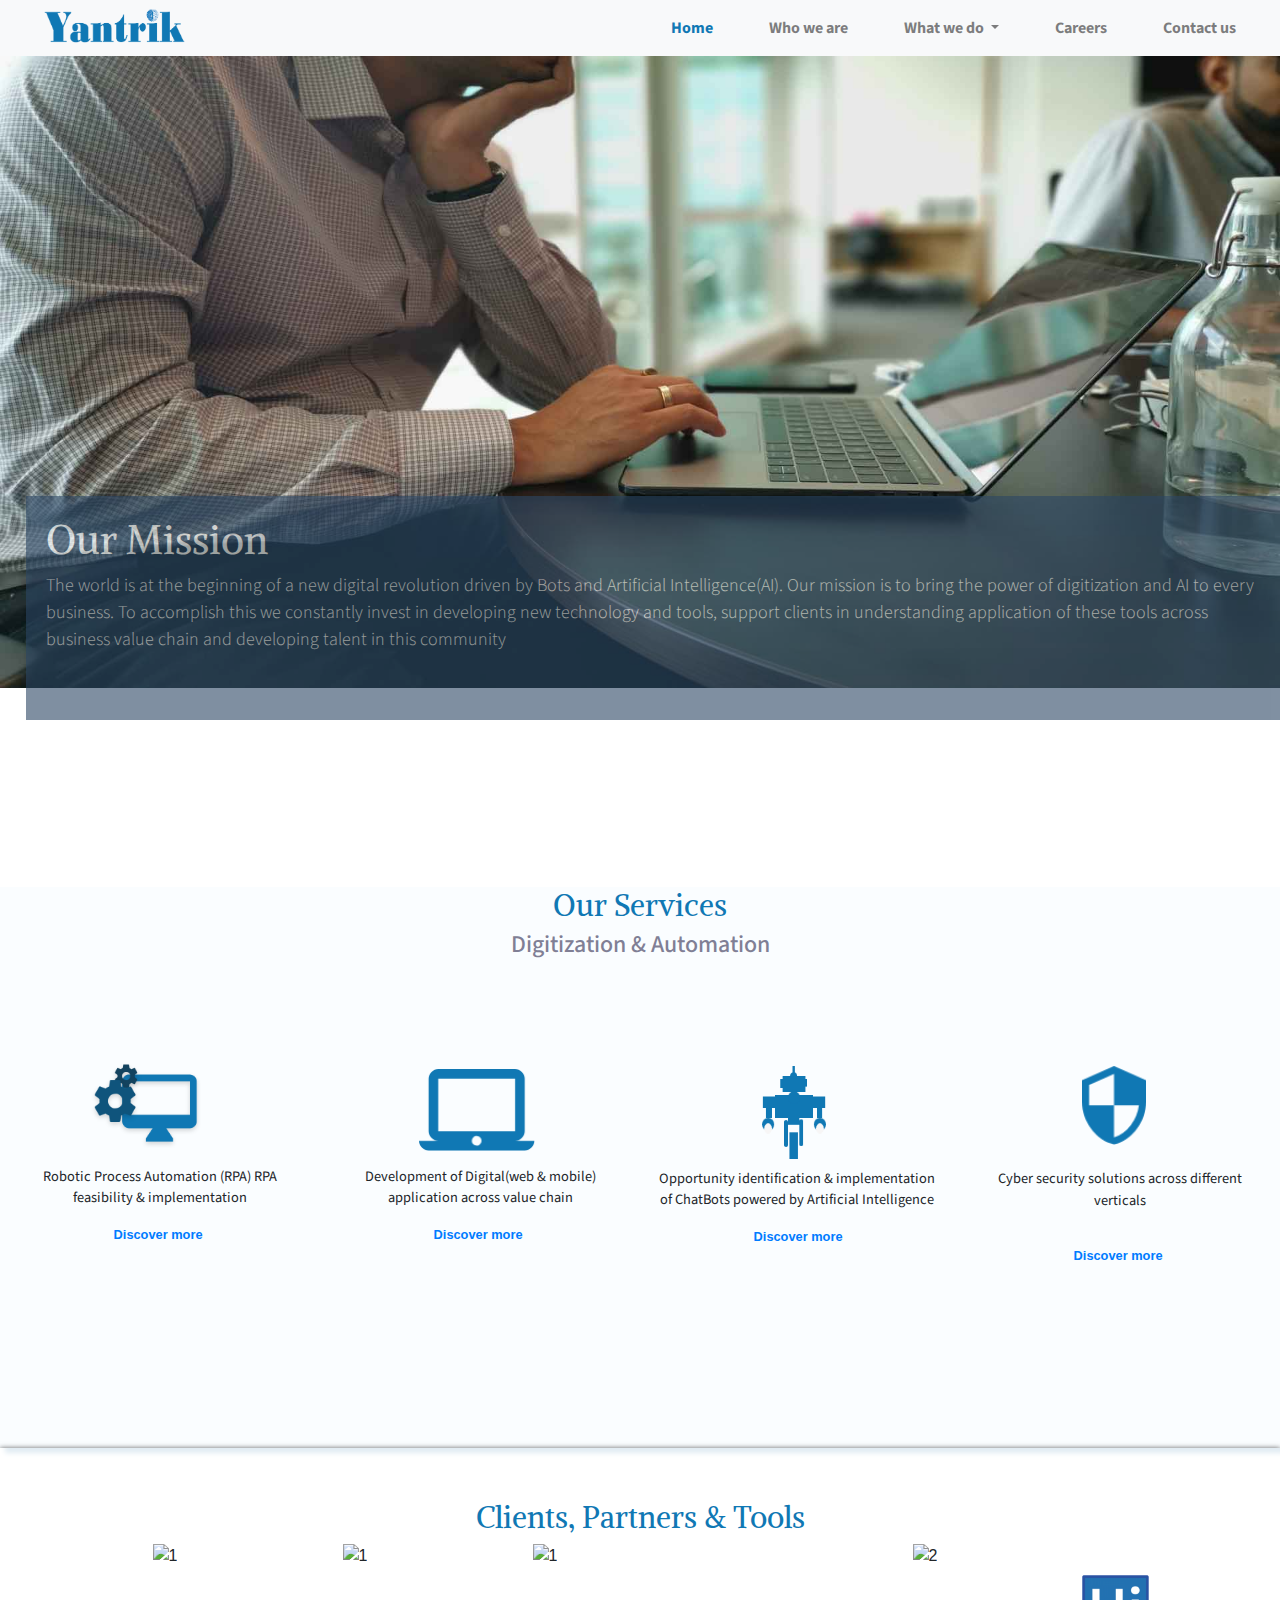
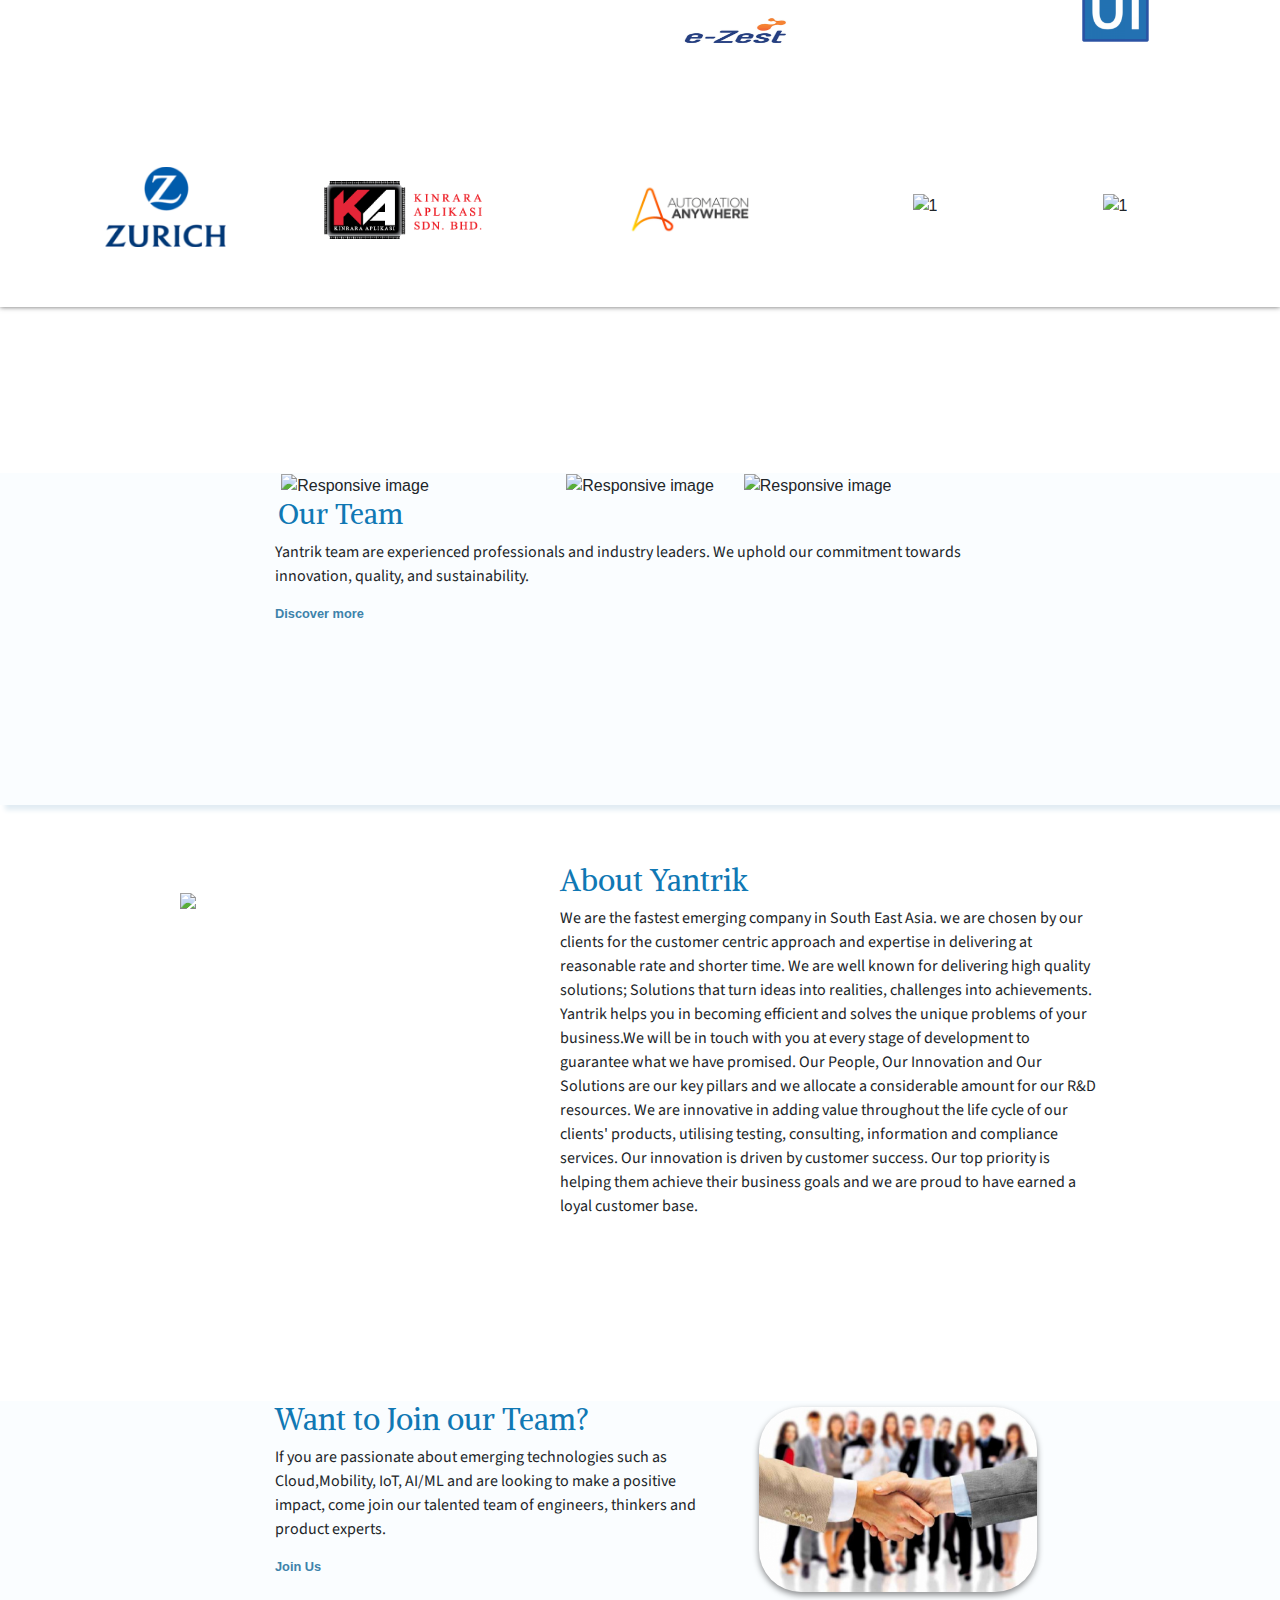
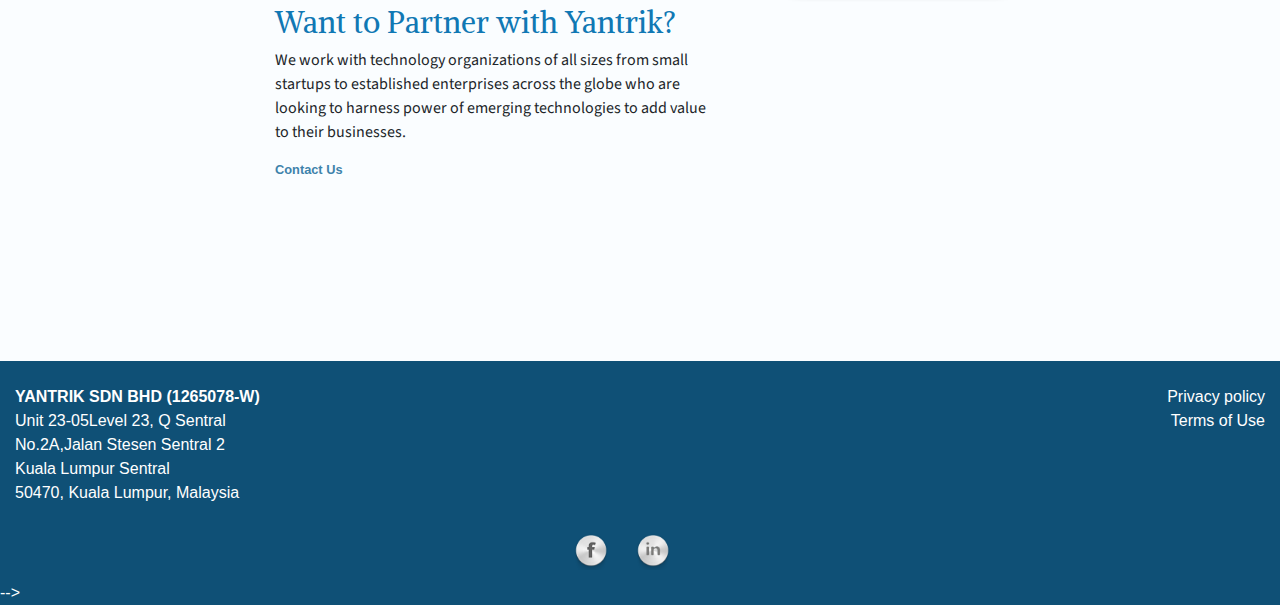
==== commit 89f3fa19: "change" ====
--- a/index.html
+++ b/index.html
@@ -23,7 +23,7 @@
 <body>
   <!-- Nav bar strting -->
   <nav class="navbar navbar-expand-lg navbar-light bg-light">
-    <a class="navbar-brand" href="#"></a>
+    <a class="navbar-brand" href="index.html"></a>
     <img src="images/12.png" alt="yantrik" class="img-th" />
     <button class="navbar-toggler" type="button" data-toggle="collapse" data-target="#navbarSupportedContent"
       aria-controls="navbarSupportedContent" aria-expanded="false" aria-label="Toggle navigation">
@@ -44,63 +44,24 @@
           </a>
           <div class="dropdown-menu" aria-labelledby="navbarDropdown">
             <a class="dropdown-item" href="digital.html">Digitization & Transformation</a>
-            <a class="dropdown-item" href="rpa.html">Robotic Process Automation- RPA</a>
+            <a class="dropdown-item" href="rpa.html">Robotic Process Automation</a>
             <!-- <div class="dropdown-divider"></div> -->
-            <a class="dropdown-item" href="chatbot.html">Artificial Intelligence- ChatBot</a>
-            <a class="dropdown-item" href="cyber.html">cyber security</a>
+            <a class="dropdown-item" href="chatbot.html">Artificial Intelligence ChatBot</a>
+            <a class="dropdown-item" href="cyber.html">Cyber security</a>
           </div>
         </li>
         <li class="nav-item">
           <a class="nav-link" href="Careers.html">Careers</a>
         </li>
         <li class="nav-item">
-          <a class="nav-link" href="#">Contact us</a>
+          <a class="nav-link" href="contact.html">Contact us</a>
         </li>
       </ul>
     </div>
   </nav>
 
   <!-- Nav bar Ending -->
-  <!-- content image -->
-  <!-- <div class="section md-padding sm-padding"> -->
-  <!-- <div class="container-fluid">
-      <div class="row">
-        <div class="col-md-12">
-          <section>
-            <img src="images/girish2 (1).png" alt="placeholder 960"style="position: relative;;width:100%;" >
-          </section>
-          <div class="content" id="sh">
-              <h1 style="color:white">Our Mission</h1>
-              <p>The world is at the beginning of a new digital revolution driven by Bots and Artificial
-                <br>Intelligence(AI).
-                Our mission is to bring the power of digitization and AI to every <br>business. To accomplish this we
-                constantly invest in developing new technology and <br>tools, support clients in understanding
-                application
-                of these tools across business <br>value chain and developing talent in this community</p>
-            </div>
-        </div> -->
-
-
-  <!-- <div class="col-md-12"> -->
-  <!-- <section> -->
-  <!-- <div class="col-md-12 col-sm-4 col-xs-4"> -->
-  <!-- <div class="content" id="sh">
-                <h1 style="color:white">Our Mission</h1>
-                <p>The world is at the beginning of a new digital revolution driven by Bots and Artificial
-                  <br>Intelligence(AI).
-                  Our mission is to bring the power of digitization and AI to every <br>business. To accomplish this we
-                  constantly invest in developing new technology and <br>tools, support clients in understanding
-                  application
-                  of these tools across business <br>value chain and developing talent in this community</p>
-              </div> -->
-  <!-- </div> -->
-  <!-- </section> -->
-
-  <!-- </div> -->
-
-  <!-- </div> -->
-  <!-- </div> -->
-  <!-- </div> -->
+  
   <div class="container-fluid">
     <div class="row">
       <img src="images/small size.jpg" style="width:100%;height: 70%;">
@@ -229,7 +190,7 @@
 
       <div class="col-md-6" id="te">
         <h2>About Yantrik</h2>
-        <p>We are the fastest emerging company in South
+        <p class="m">We are the fastest emerging company in South
           East Asia. we are chosen by our clients for the customer centric approach and expertise in delivering at
           reasonable rate and shorter time. We are well known for delivering high quality solutions; Solutions that
           turn ideas into realities, challenges into achievements. Yantrik helps you in becoming efficient and
@@ -248,7 +209,7 @@
       <div class="row">
         <div class="col-md-5 offset-md-2">
           <h2>Want to Join our Team?</h2>
-          <p>If you are passionate about emerging technologies such as
+          <p id="t">If you are passionate about emerging technologies such as
             Cloud,Mobility, IoT, AI/ML and are looking to make a positive impact, come join our talented team of
             engineers,
             thinkers and product experts.</p>
@@ -261,7 +222,7 @@
       <div class="row">
         <div class="col-md-5 offset-md-2">
           <h2>Want to Partner with Yantrik?</h2>
-          <p>We work with technology organizations of
+          <p id="t">We work with technology organizations of
             all sizes from small startups to established enterprises across the globe who are looking to harness power
             of emerging
             technologies to add value to their businesses.</p>
--- a/home.css
+++ b/home.css
@@ -261,7 +261,7 @@
 .board {
   width: 100%;
   background-color: #FAFDFF;
-  /* box-shadow: 5px 5px 5px #E1EcF3; */
+  box-shadow: 5px 5px 5px #E1EcF3;
   margin-top: 13%;
   padding-bottom: 13%;
 }
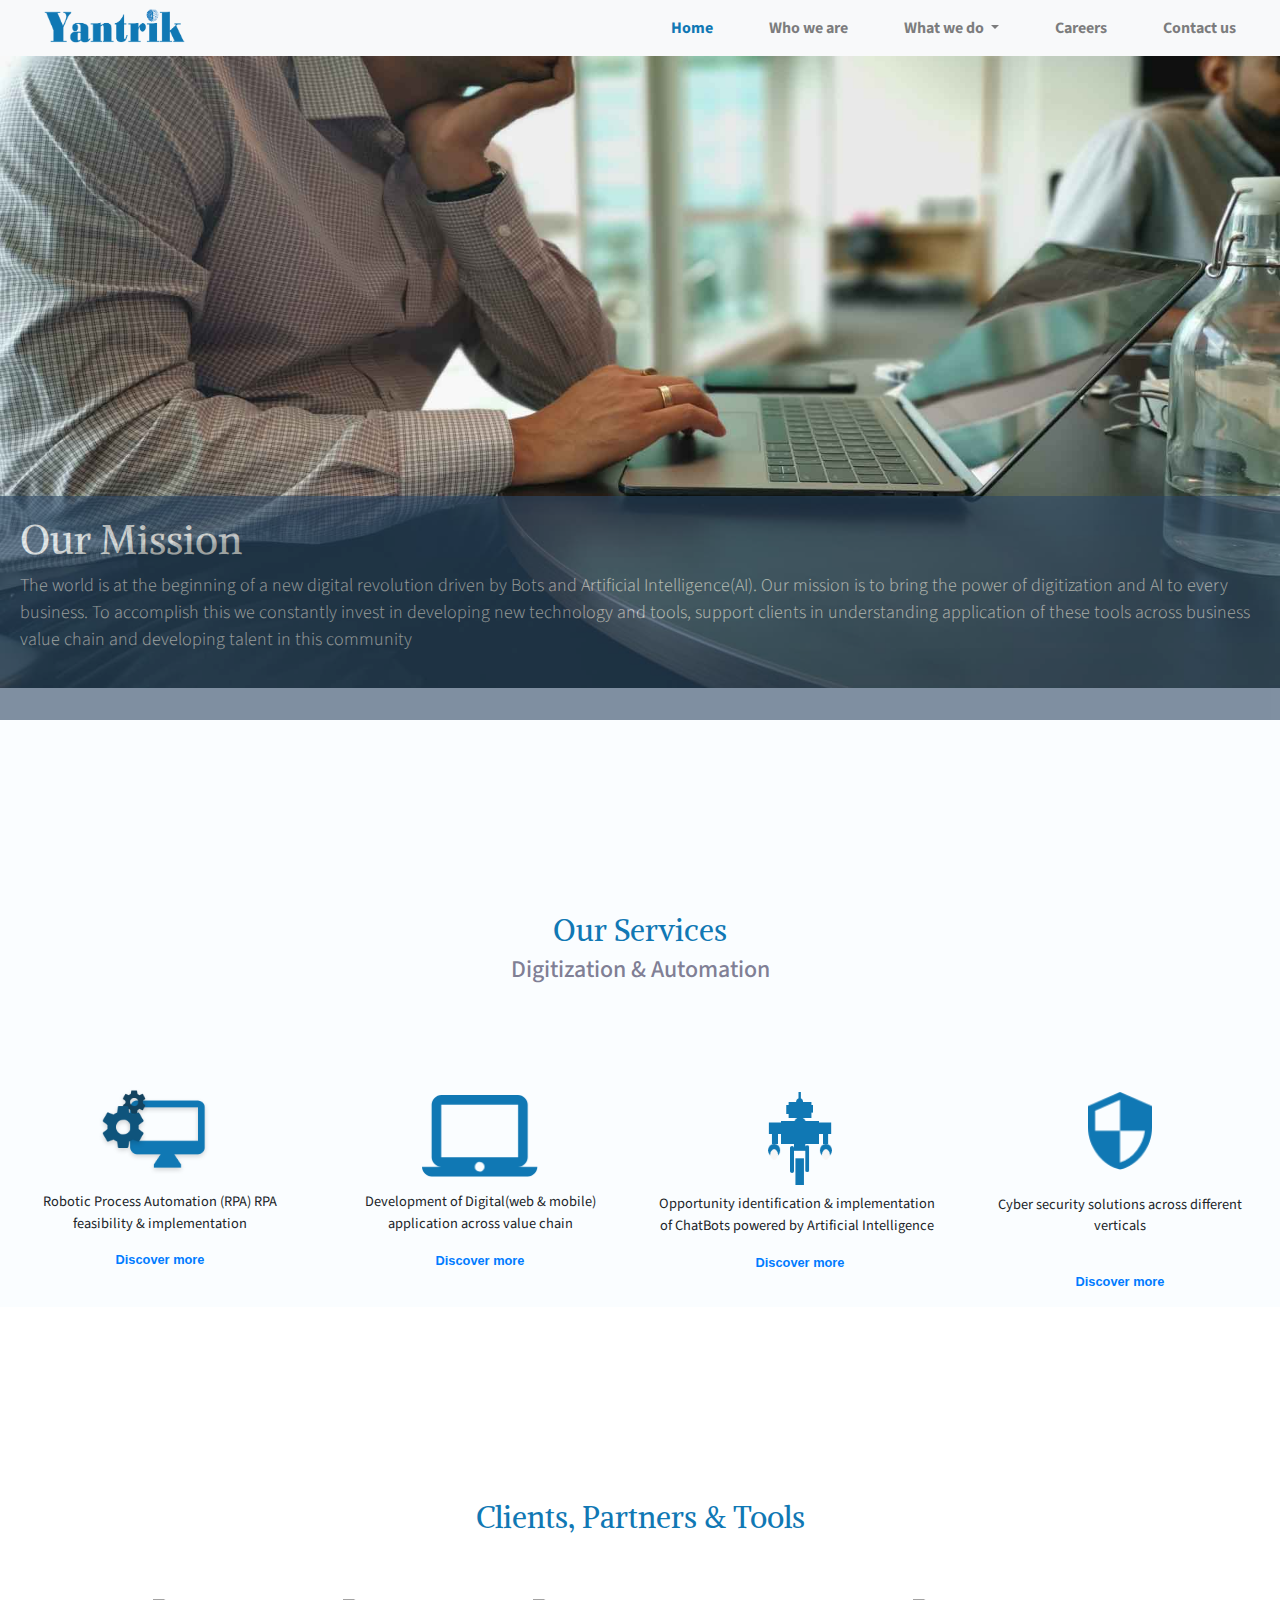
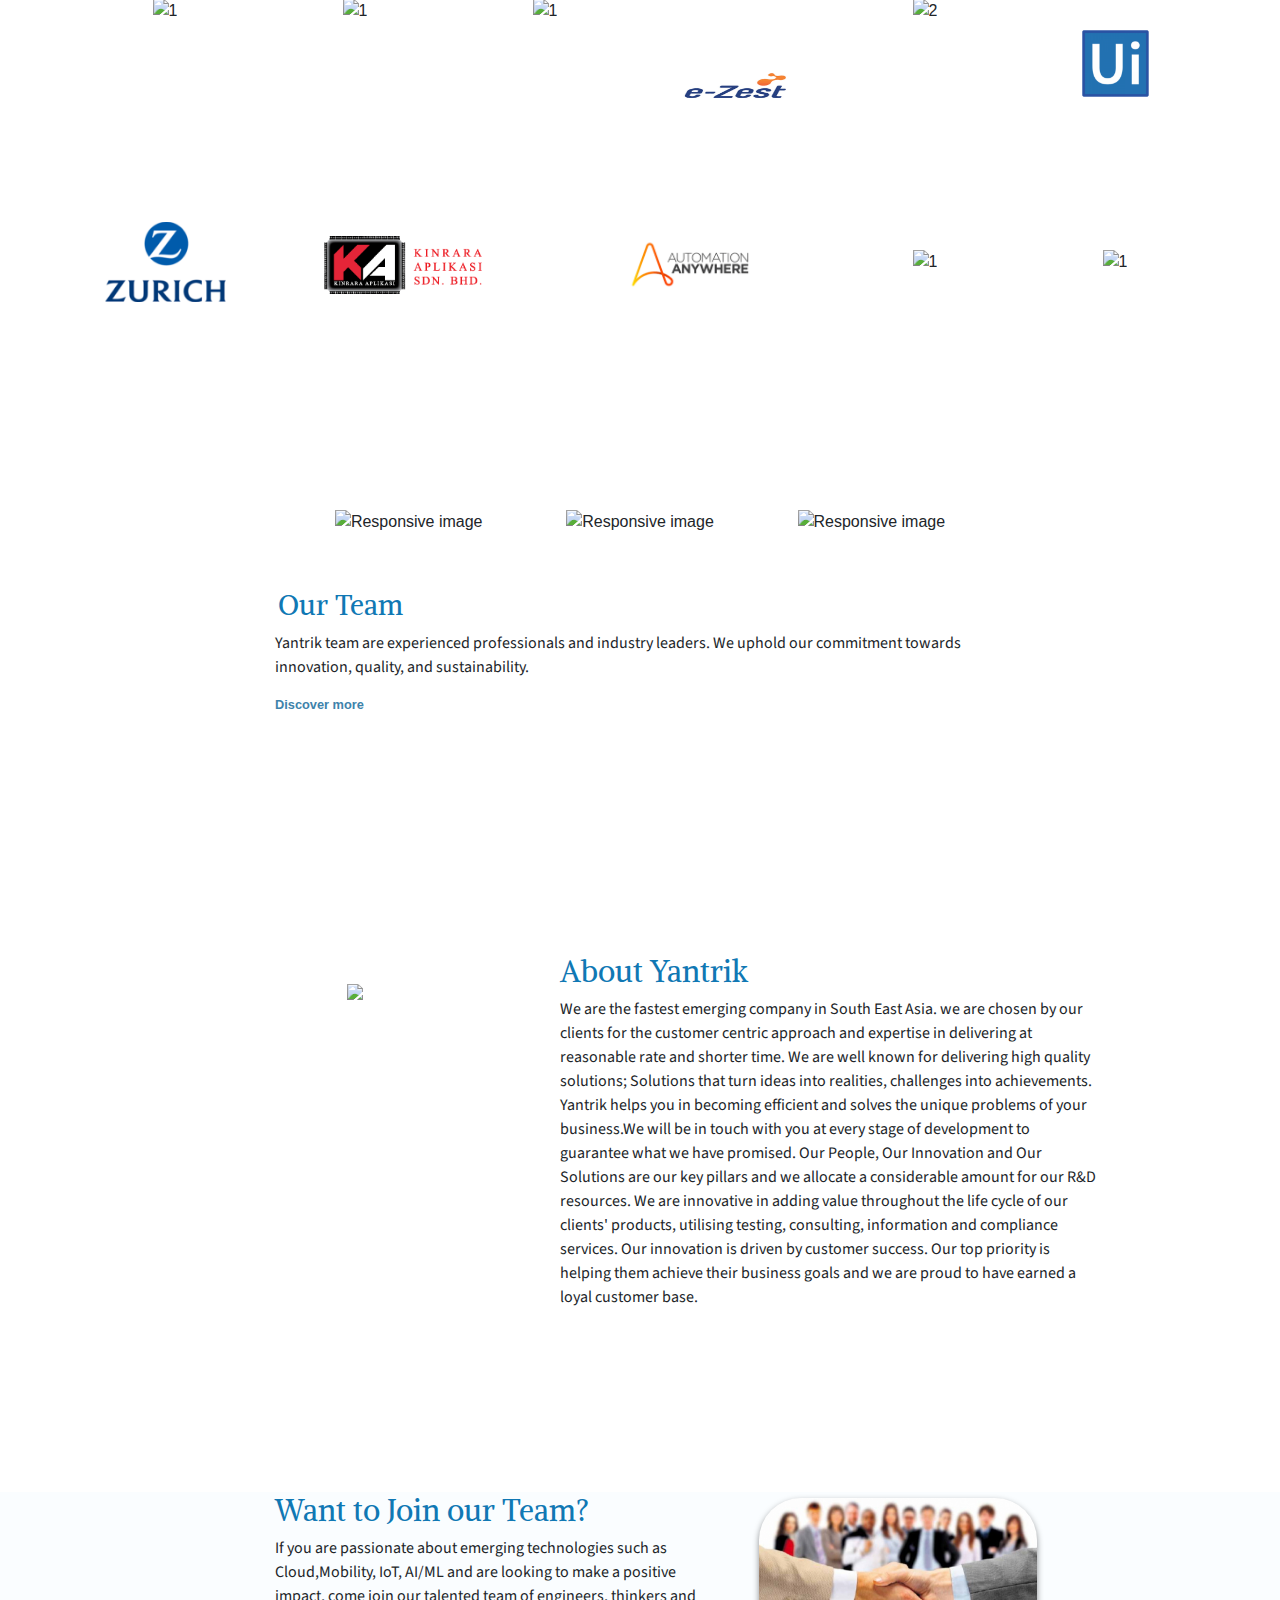
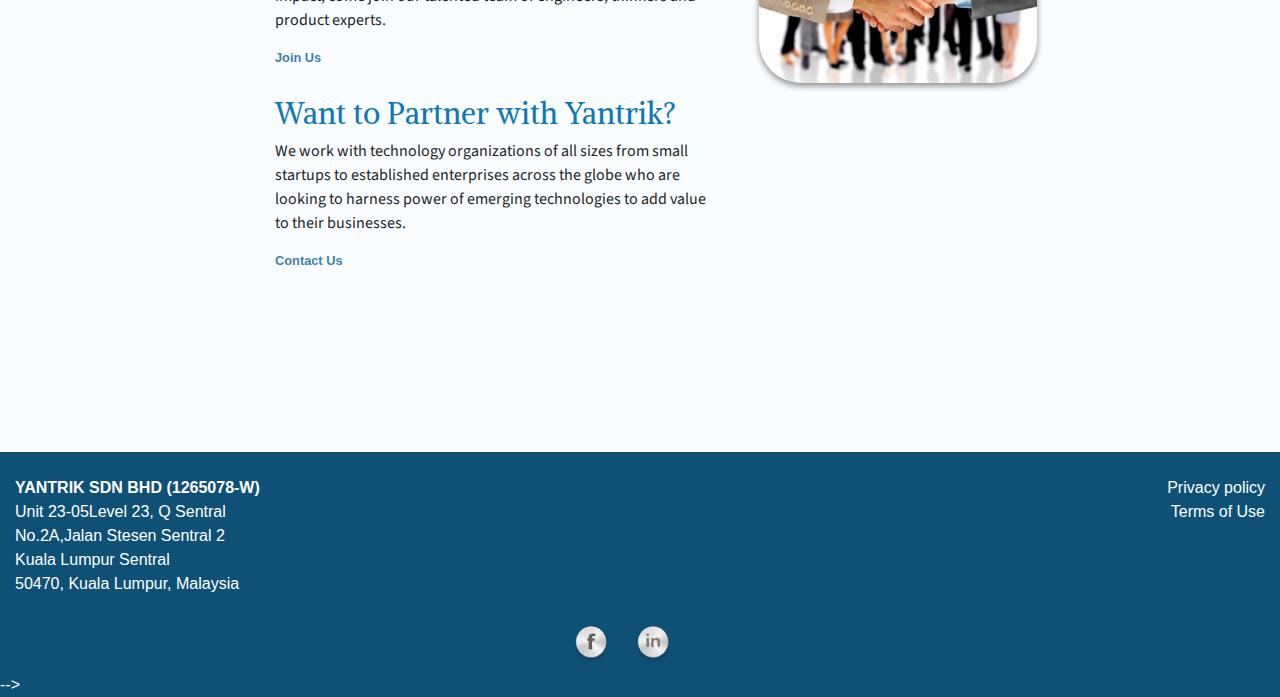
==== commit 8101d6af: "push" ====
--- a/index.html
+++ b/index.html
@@ -76,7 +76,7 @@
       </div>
     </div>
   </div>
-  <div class="board">
+  <div class="want board1">
     <div class="container-fluid">
       <div class="row">
         <div class="col-md-12" id="text">
@@ -110,14 +110,14 @@
     </div>
   </div>
   <!-- clients and partners -->
-  <div class="rect">
+  <div class=" want">
 
     <h2>Clients, Partners & Tools</h2>
 
     <!-- logs start -->
     <div class="container">
-      <div class="row">
-        <div class="col-md-2">
+      <div class="row" id="s">
+        <div class="col-md-2" >
           <img src="images/sompo_A6_Ellipse_29_pattern.png" alt="1" class="img-responsive" />
         </div>
         <div class="col-md-2">
@@ -155,9 +155,9 @@
       </div>
     </div>
   </div> 
-  <div class="board">
+  
     <div class="container">
-      <div class="row justify-content-md-center">
+      <div class="row justify-content-md-center want">
         <div class="col-md-3">
           <img src="images/vince Leo.png" class="img-responsive inline-block" alt="Responsive image" />
         </div>
@@ -168,7 +168,7 @@
           <img src="images/Sreejith.png" class="img-responsive inline-block" alt="Responsive image" />
         </div>
       </div>
-      <div class="row">
+      <div class="row " id="s">
         <div class="col-md-11">
           <h3>Our Team</h3>
         </div>
@@ -181,9 +181,9 @@
         </div>
       </div>
     </div>
-  </div>
+  
   <div class="container">
-    <div class="row">
+    <div class="row want" >
       <div class="col-md-4 offset-md-1">
         <img src="images/Aboutyantrik.png" id="p">
       </div>
--- a/home.css
+++ b/home.css
@@ -75,7 +75,7 @@
 position: absolute;
 bottom: 0;
 background:  rgba(0, 0, 0, 0.5);/* Fallback color */
-background:  #2B4664;/* Black background with 0.5 opacity */
+background:  #2B4664; /* Black background with 0.5 opacity */
 color: #f1f1f1;
 width: 100%;
 padding: 20px;
@@ -137,7 +137,7 @@
 /* border:2px solid #333; */
 width :100%;
 text-align:center;
-box-shadow:  0 0 5px  rgba(0,0,0,0.6);
+box-shadow:  0 0 2px  rgba(0,0,0,0.6);
 padding-top:4%;
 
 }
@@ -190,7 +190,7 @@
 .circle-img {
 width: 40%;
 margin-top: 10%;
-margin-left:25%;
+margin-left:-4%;
 text-align:center;
 }
 
@@ -212,7 +212,10 @@
 
   font-family:'Source Sans Pro', sans-serif;
   font-weight: 700;
-}
+  
+}
+
+
 #sh{
   text-align: left;
   width: 100%;
@@ -220,7 +223,7 @@
   font-family:'Source Sans Pro', sans-serif;
   position: relative;
   margin-top:-15%;
-  margin-left:2%;
+ 
 }
 #text{
  /* padding-top:3%; */
@@ -234,14 +237,14 @@
 .cir-img {
   width: 40%;
   margin-top: 13%;
-  margin-left:29%;
+  margin-left:0%;
   
   }
 
   .circle2-img {
     width: 22%;
     margin-top: 35px;
-    margin-left:37%;
+    margin-left:0%;
     
     }
 
@@ -260,16 +263,20 @@
 }
 .board {
   width: 100%;
-  background-color: #FAFDFF;
-  box-shadow: 5px 5px 5px #E1EcF3;
+  background-color:#FAFDFF;
+  
   margin-top: 13%;
   padding-bottom: 13%;
 }
+.board1{
+  width: 100%;
+  background-color:#FAFDFF;
+}
 .m{
   font-family:'Source Sans Pro', sans-serif; 
 }
 #pa{
-  padding-left: 34%;
+  padding-left: -7%;
   color:#3e83ab;
   font-size: 80%;
   cursor: pointer;
@@ -278,7 +285,7 @@
  
 }
 #pa1{
-  padding-left: 34%;
+  padding-left: -7%;
   color:#3e83ab;
   font-size: 80%;
   cursor: pointer;
@@ -321,4 +328,8 @@
   font-size:90%;
   text-align: center;
   font-family: 'Source sans pro';
-}+}
+.want{
+  padding-top: 15%;
+  text-align: center;
+}
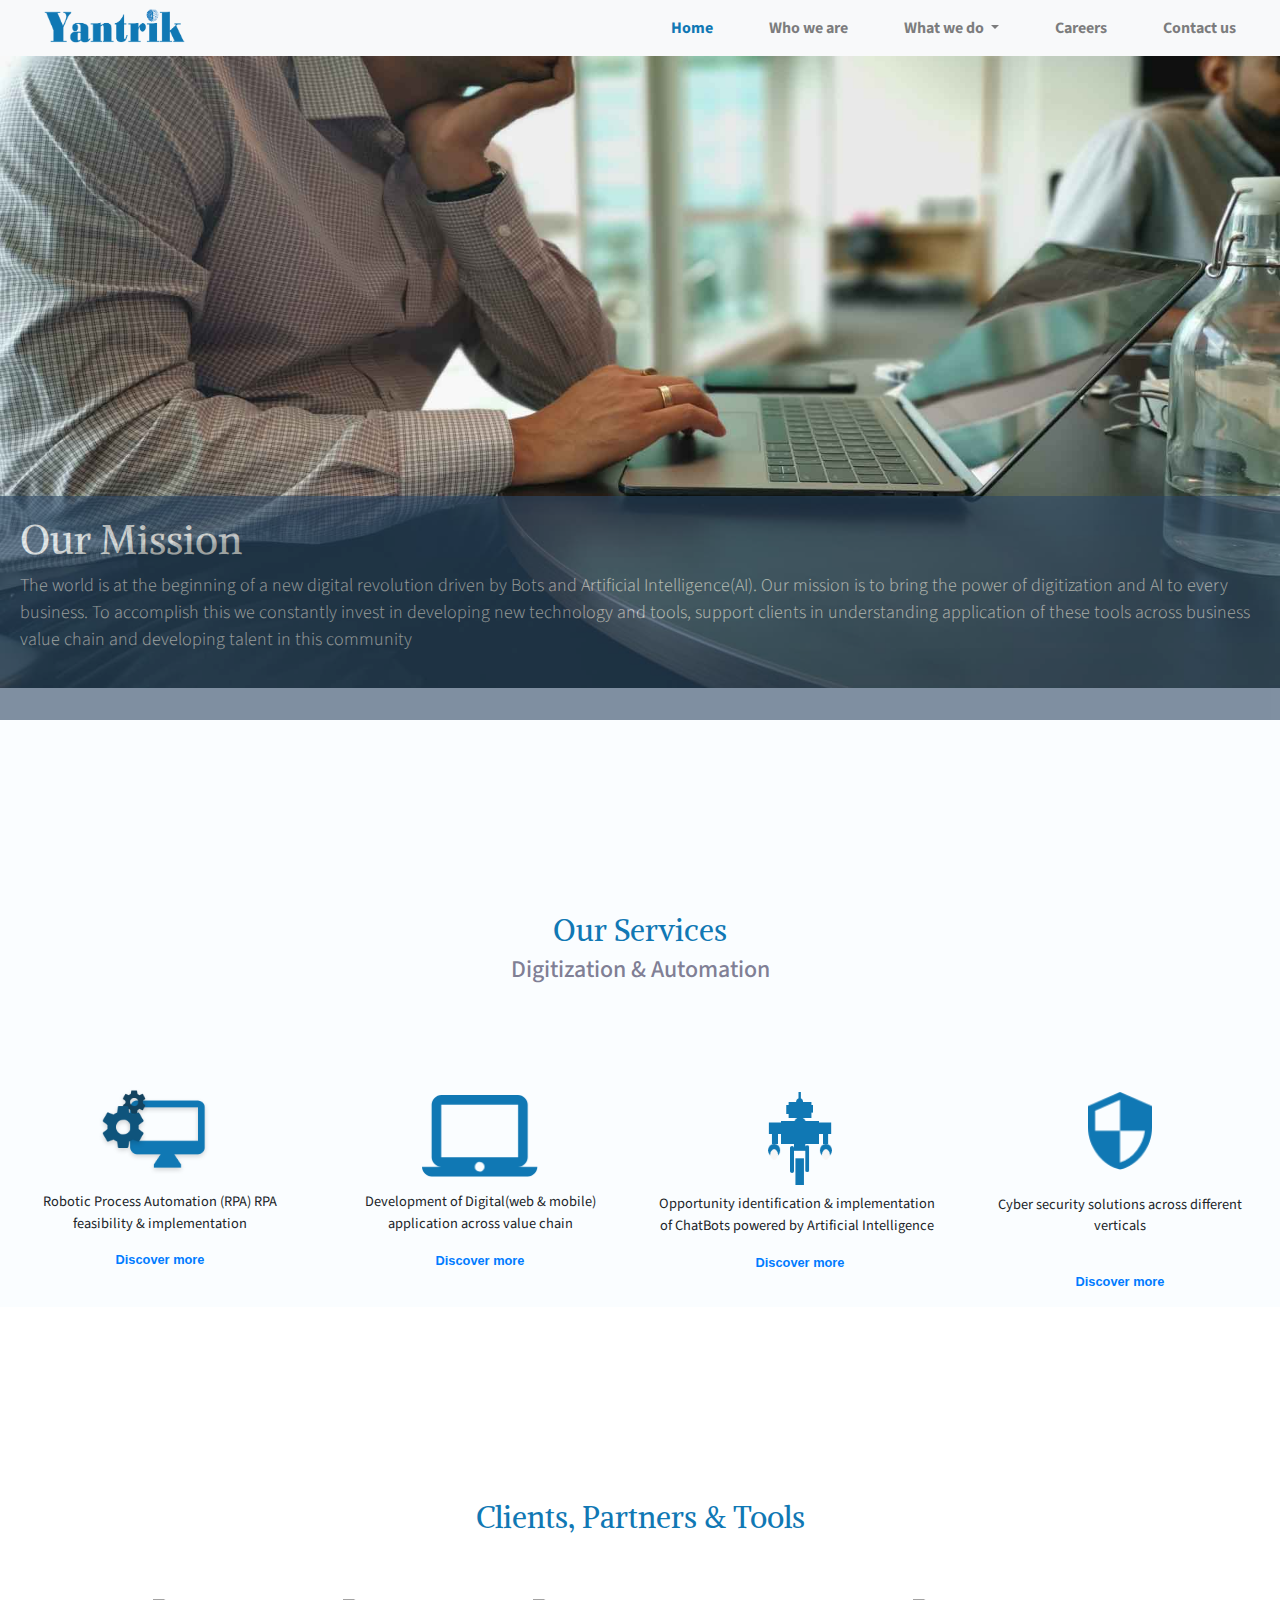
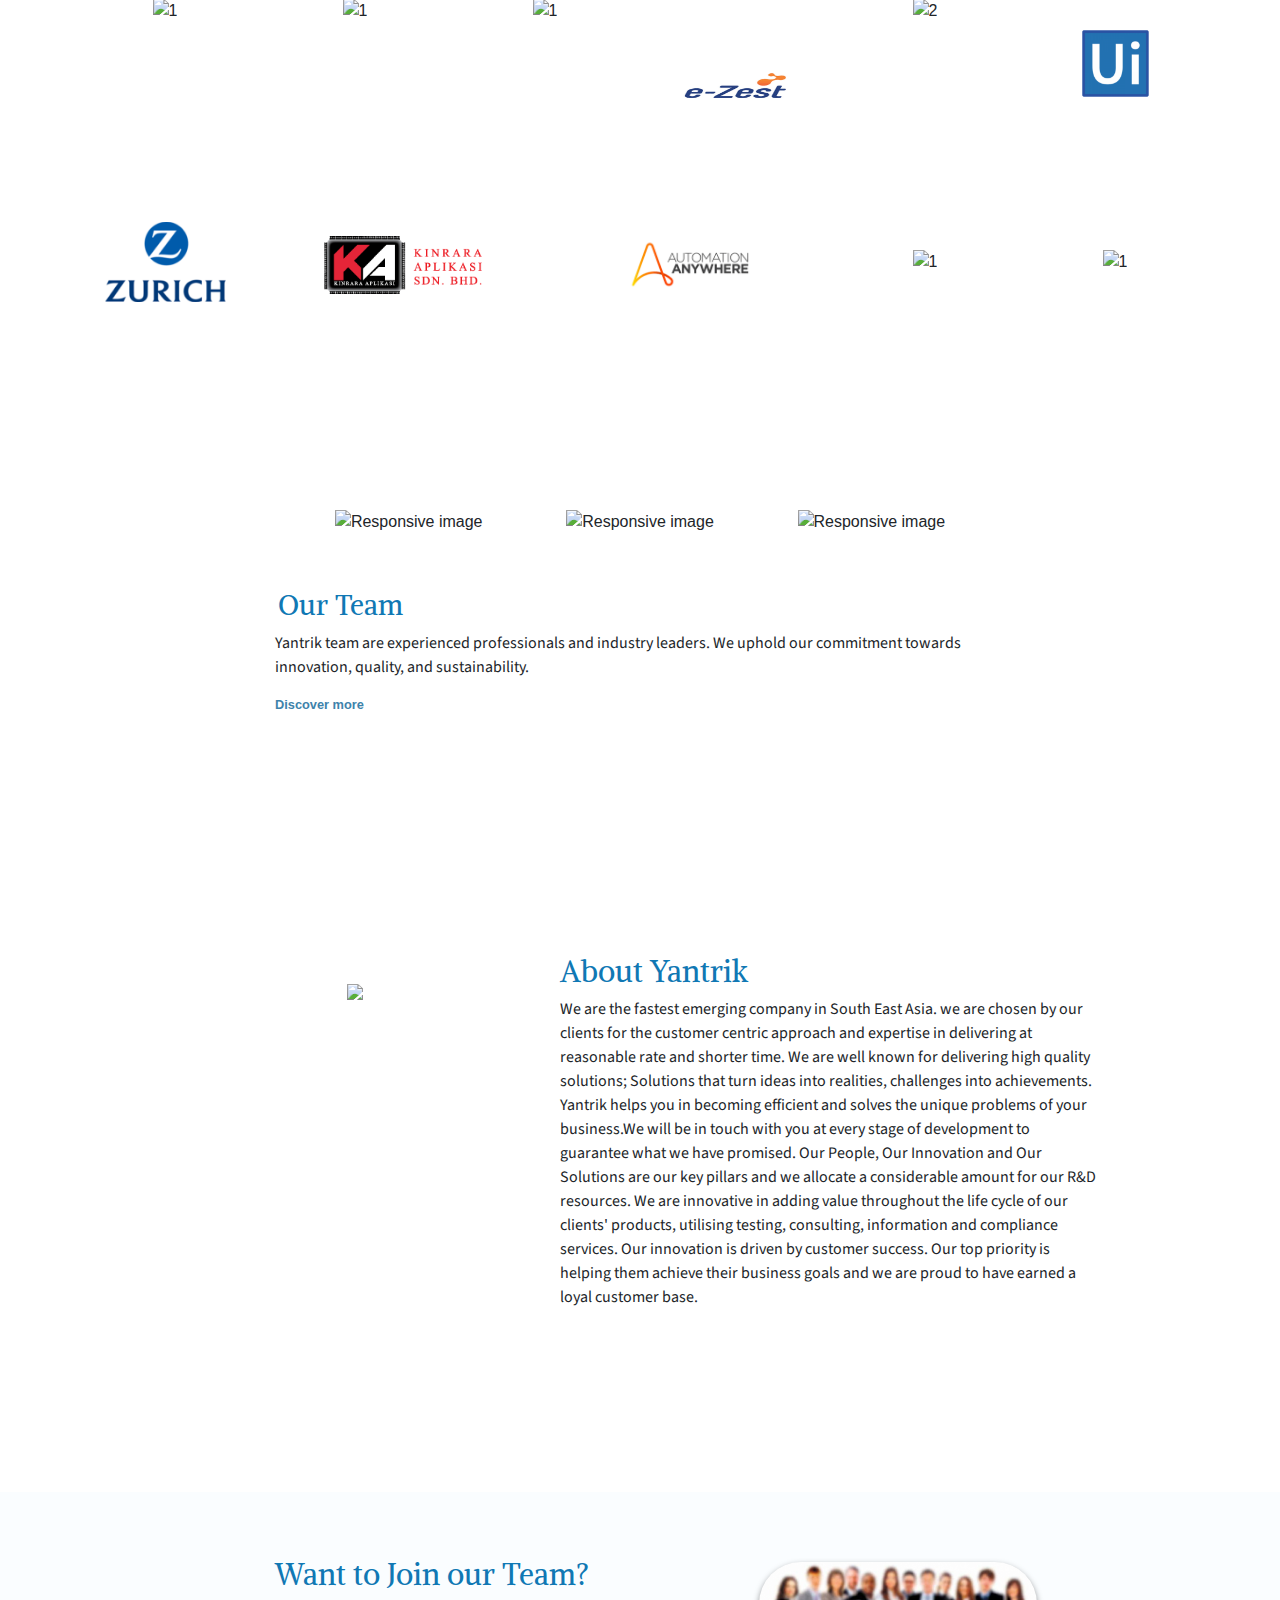
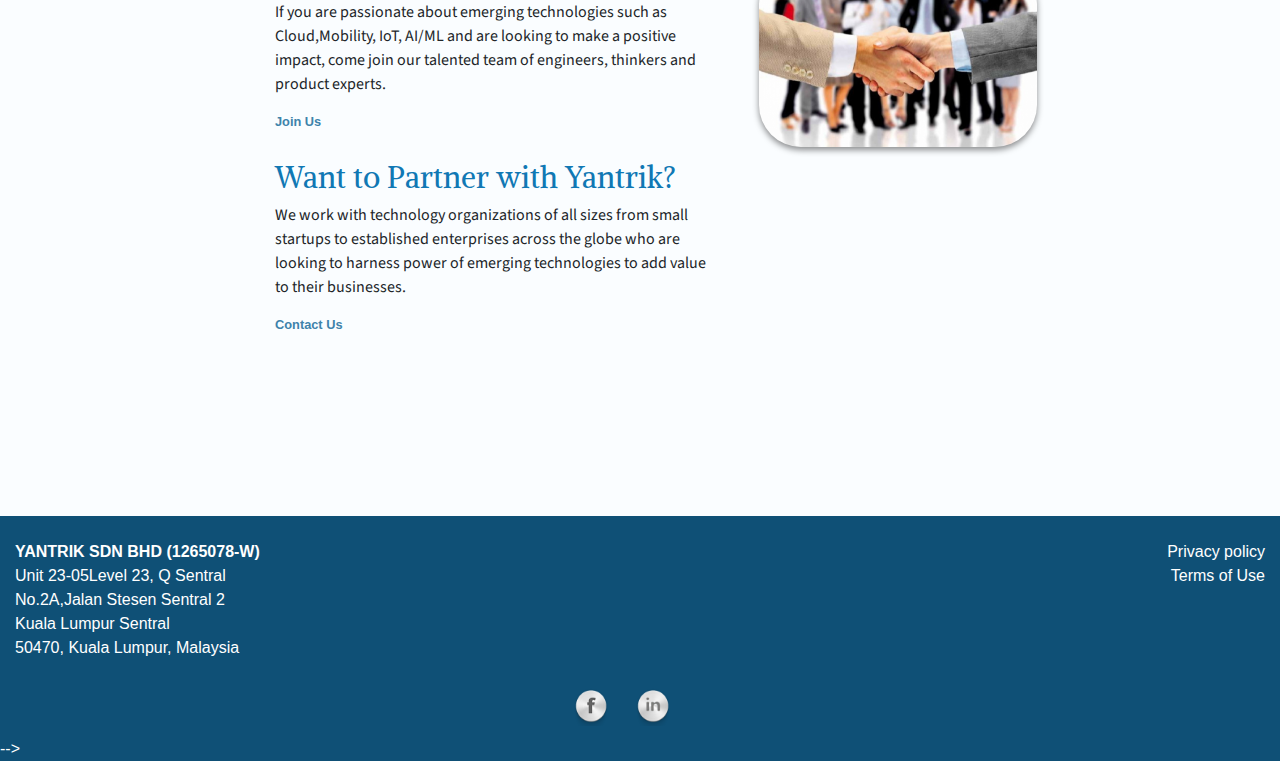
==== commit 3e22b9bc: "ne" ====
--- a/index.html
+++ b/index.html
@@ -87,7 +87,7 @@
           <img src="images/Group 75.png" class="circle-img">
           <p id="cir"> Robotic Process Automation (RPA)
             RPA feasibility & implementation</p>
-          <p id="pa"><a href="digital.html">Discover more</a></p>
+          <p id="pe"><a href="digital.html">Discover more</a></p>
         </div>
         <div class="col-md-3"id="s">
           <img src="images/group76.png" class="cir-img">
@@ -204,7 +204,7 @@
       </div>
     </div>
   </div>
-  <div class="board">
+  <div class="board" id="s">
     <div class="container">
       <div class="row">
         <div class="col-md-5 offset-md-2">
--- a/home.css
+++ b/home.css
@@ -277,7 +277,7 @@
 }
 #pa{
   padding-left: -7%;
-  color:#3e83ab;
+  color: #1078B4;
   font-size: 80%;
   cursor: pointer;
  
@@ -286,7 +286,7 @@
 }
 #pa1{
   padding-left: -7%;
-  color:#3e83ab;
+  color: #1078B4;
   font-size: 80%;
   cursor: pointer;
   margin-top:12%;
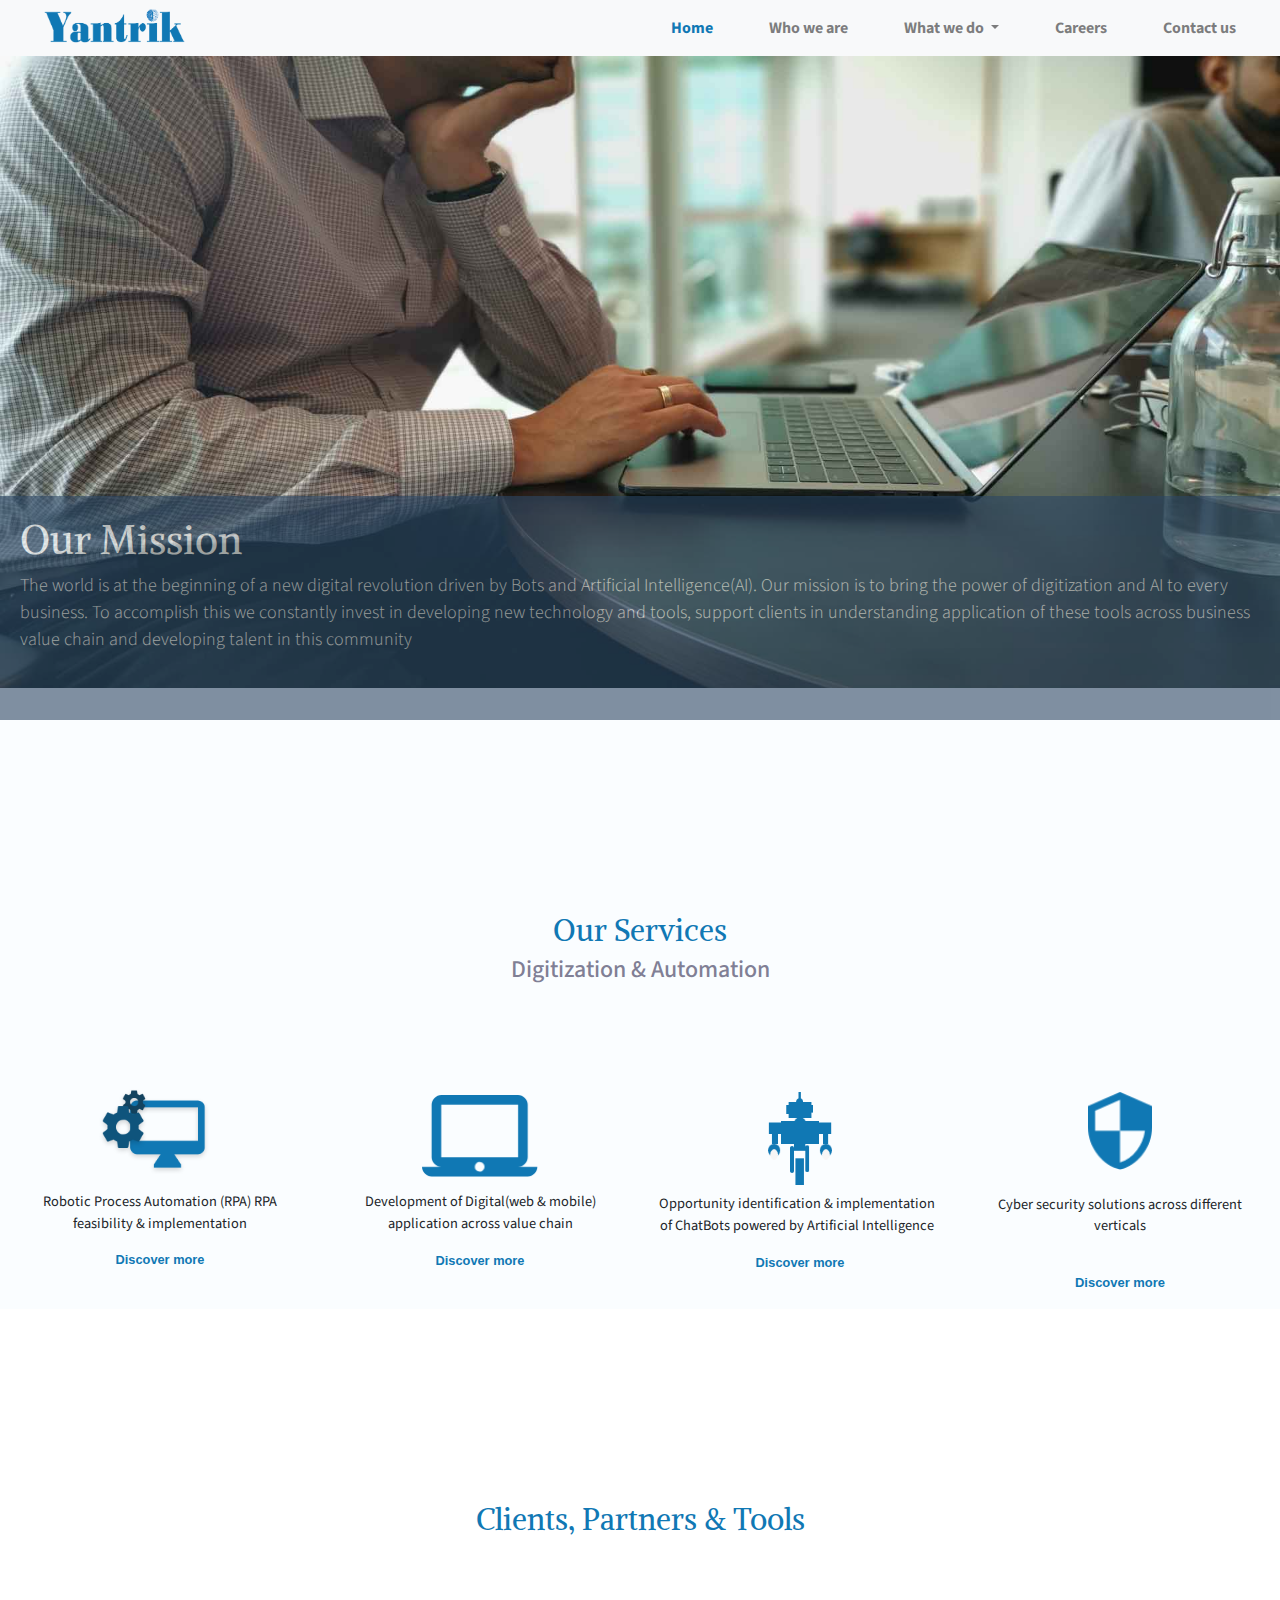
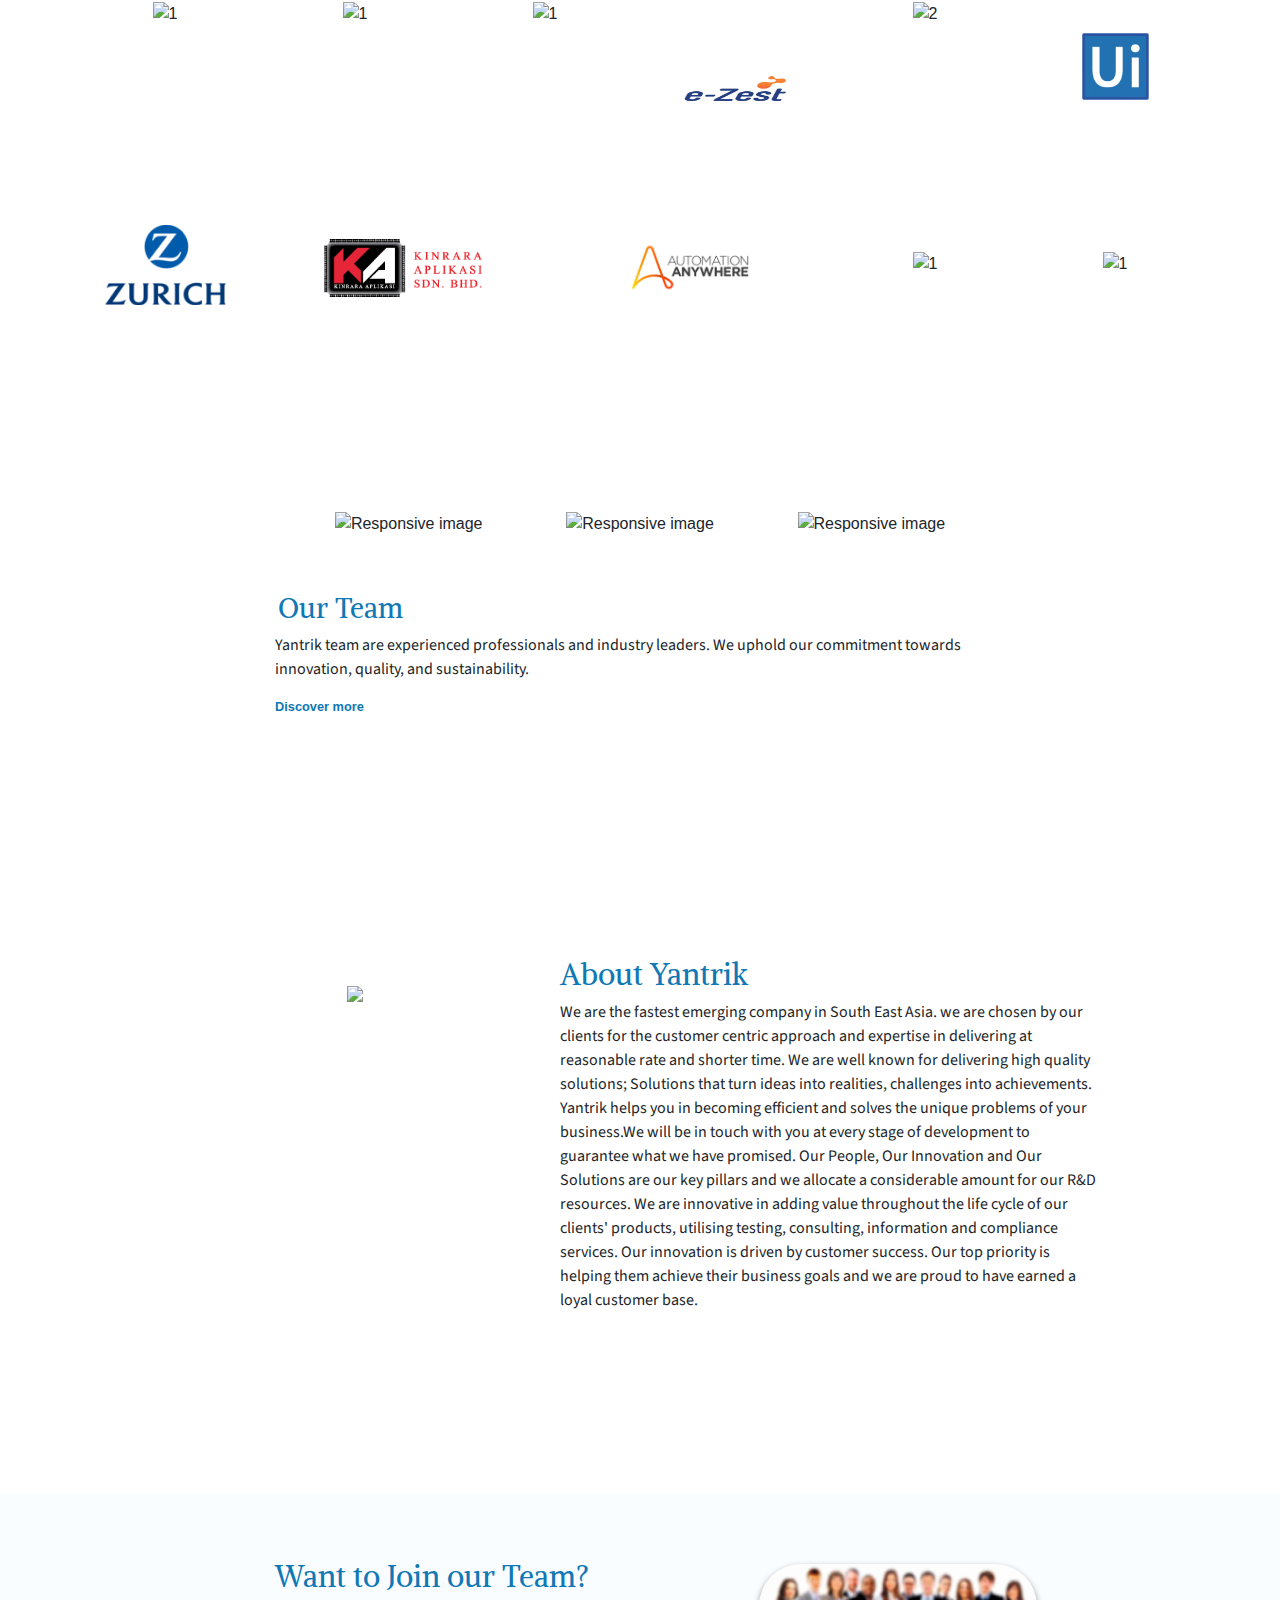
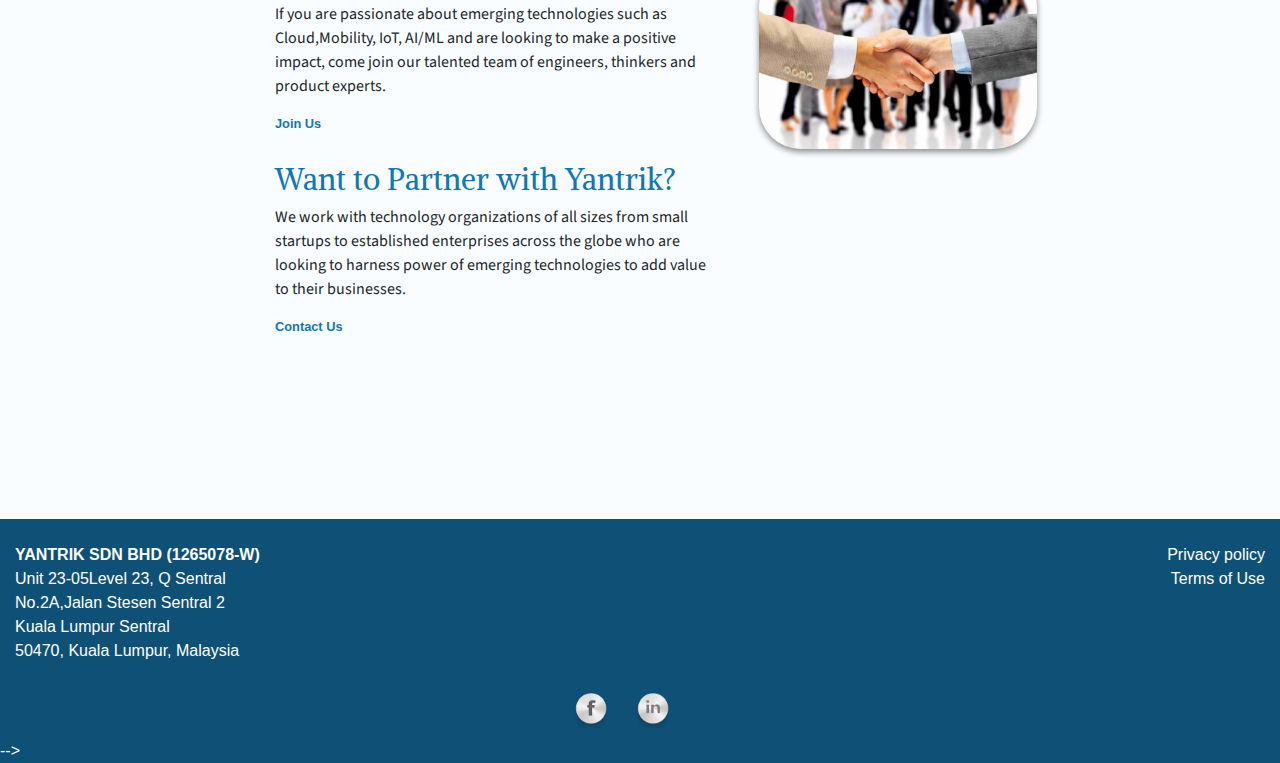
==== commit 8906c336: "gc" ====
--- a/index.html
+++ b/index.html
@@ -87,7 +87,7 @@
           <img src="images/Group 75.png" class="circle-img">
           <p id="cir"> Robotic Process Automation (RPA)
             RPA feasibility & implementation</p>
-          <p id="pe"><a href="digital.html">Discover more</a></p>
+          <p id="pa"><a href="digital.html">Discover more</a></p>
         </div>
         <div class="col-md-3"id="s">
           <img src="images/group76.png" class="cir-img">
@@ -104,7 +104,7 @@
           <img src="images/computer4.png" class="circle2-img">
           <p id="cir4">Cyber security solutions across different
             verticals</p>
-          <p id="pa1"><a href="cyber.html">Discover more</a></p>
+          <p id="pa1"><a href="cyber.html" id="pa1">Discover more</a></p>
         </div>
       </div>
     </div>
@@ -213,7 +213,8 @@
             Cloud,Mobility, IoT, AI/ML and are looking to make a positive impact, come join our talented team of
             engineers,
             thinkers and product experts.</p>
-          <p id="pe">Join Us</p>
+          <p id="pe"> <a href="contact.html" >Join Us</a></p>
+          
         </div>
         <div class="col-md-5">
           <img src="images/handshake.png" class="img-fluid">
--- a/home.css
+++ b/home.css
@@ -287,7 +287,7 @@
 #pa1{
   padding-left: -7%;
   color: #1078B4;
-  font-size: 80%;
+  font-size: 90%;
   cursor: pointer;
   margin-top:12%;
   font-weight: 900;
@@ -303,7 +303,7 @@
   margin-top:5%;
 }
 #pe{
-  color:#3e83ab;
+  color:#1078B4;
   font-size: 80%;
   cursor: pointer;
   font-weight: 900;
@@ -333,3 +333,16 @@
   padding-top: 15%;
   text-align: center;
 }
+a:link{
+  color:#1078B4;
+}
+
+a:visited{
+  color:#1078B4;
+}
+a:hover{
+  color:#1078B4;
+}
+a:active{
+  color:#1078B4;
+}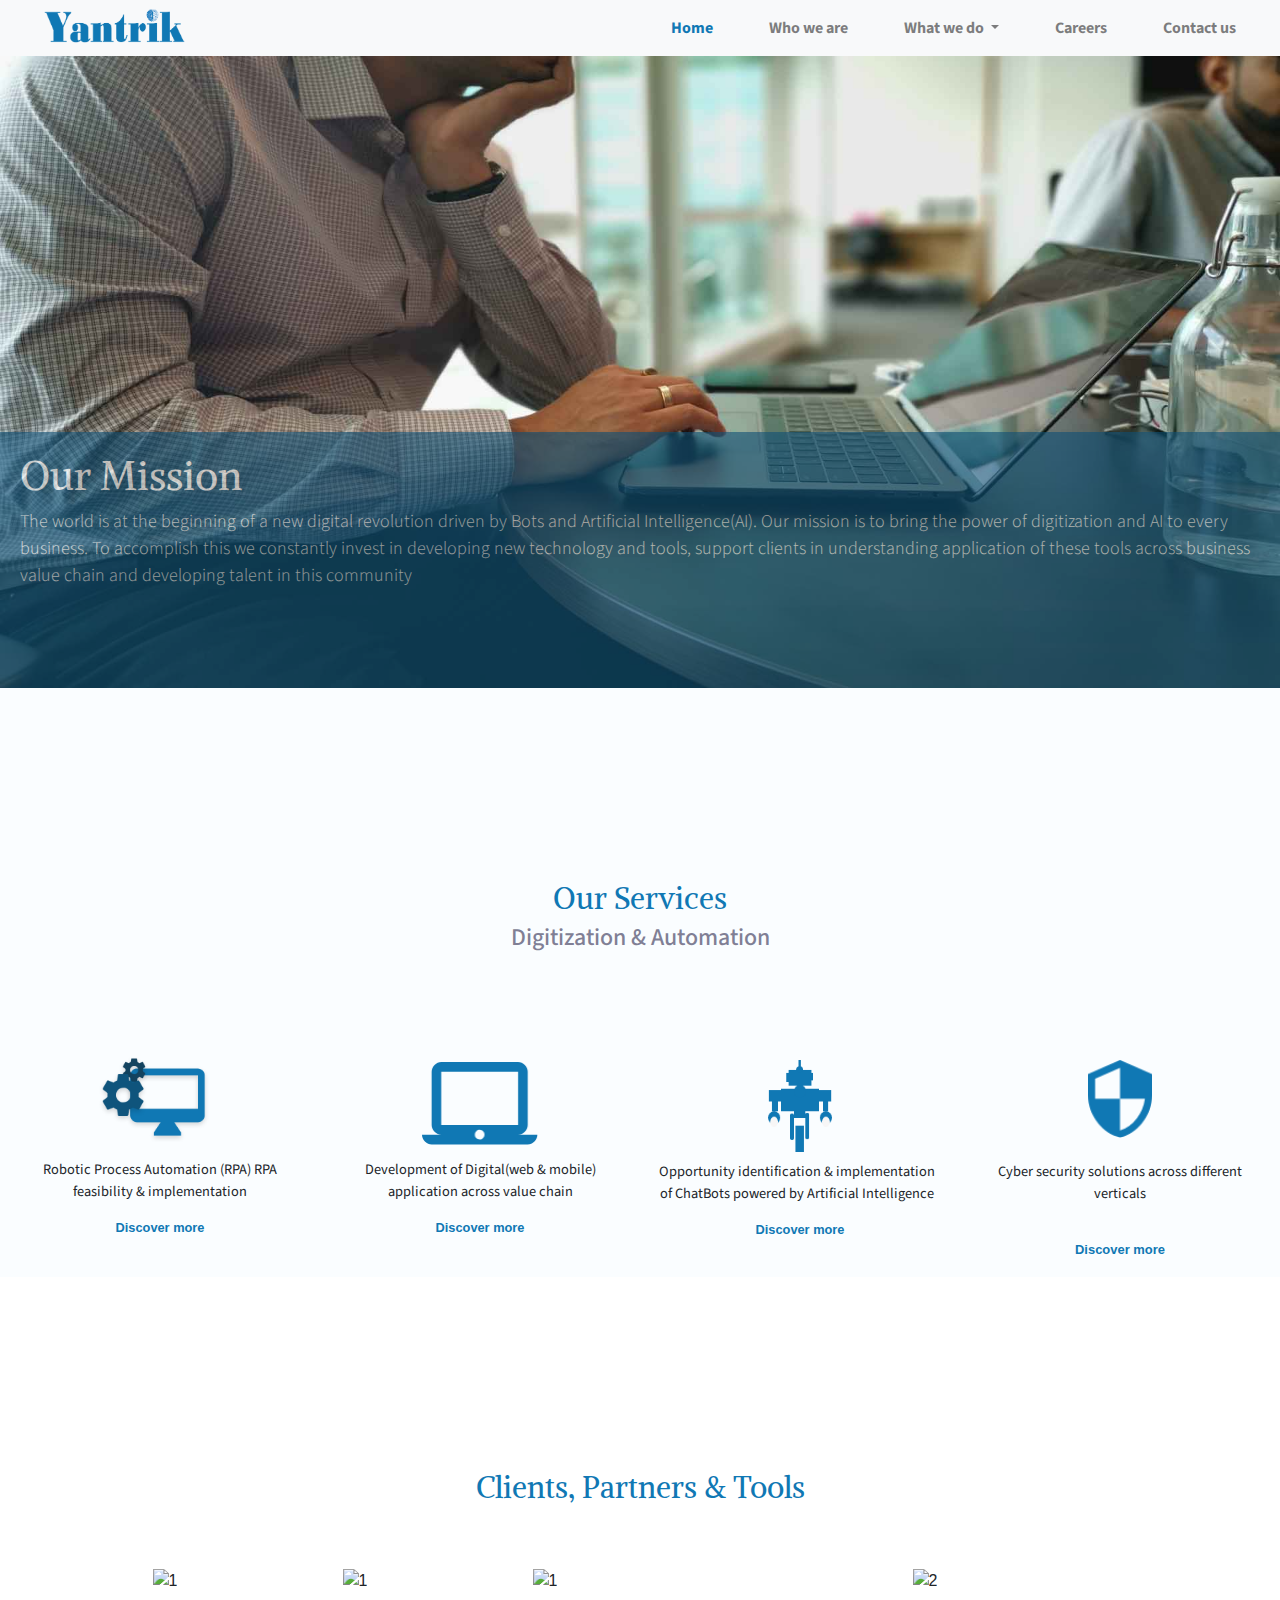
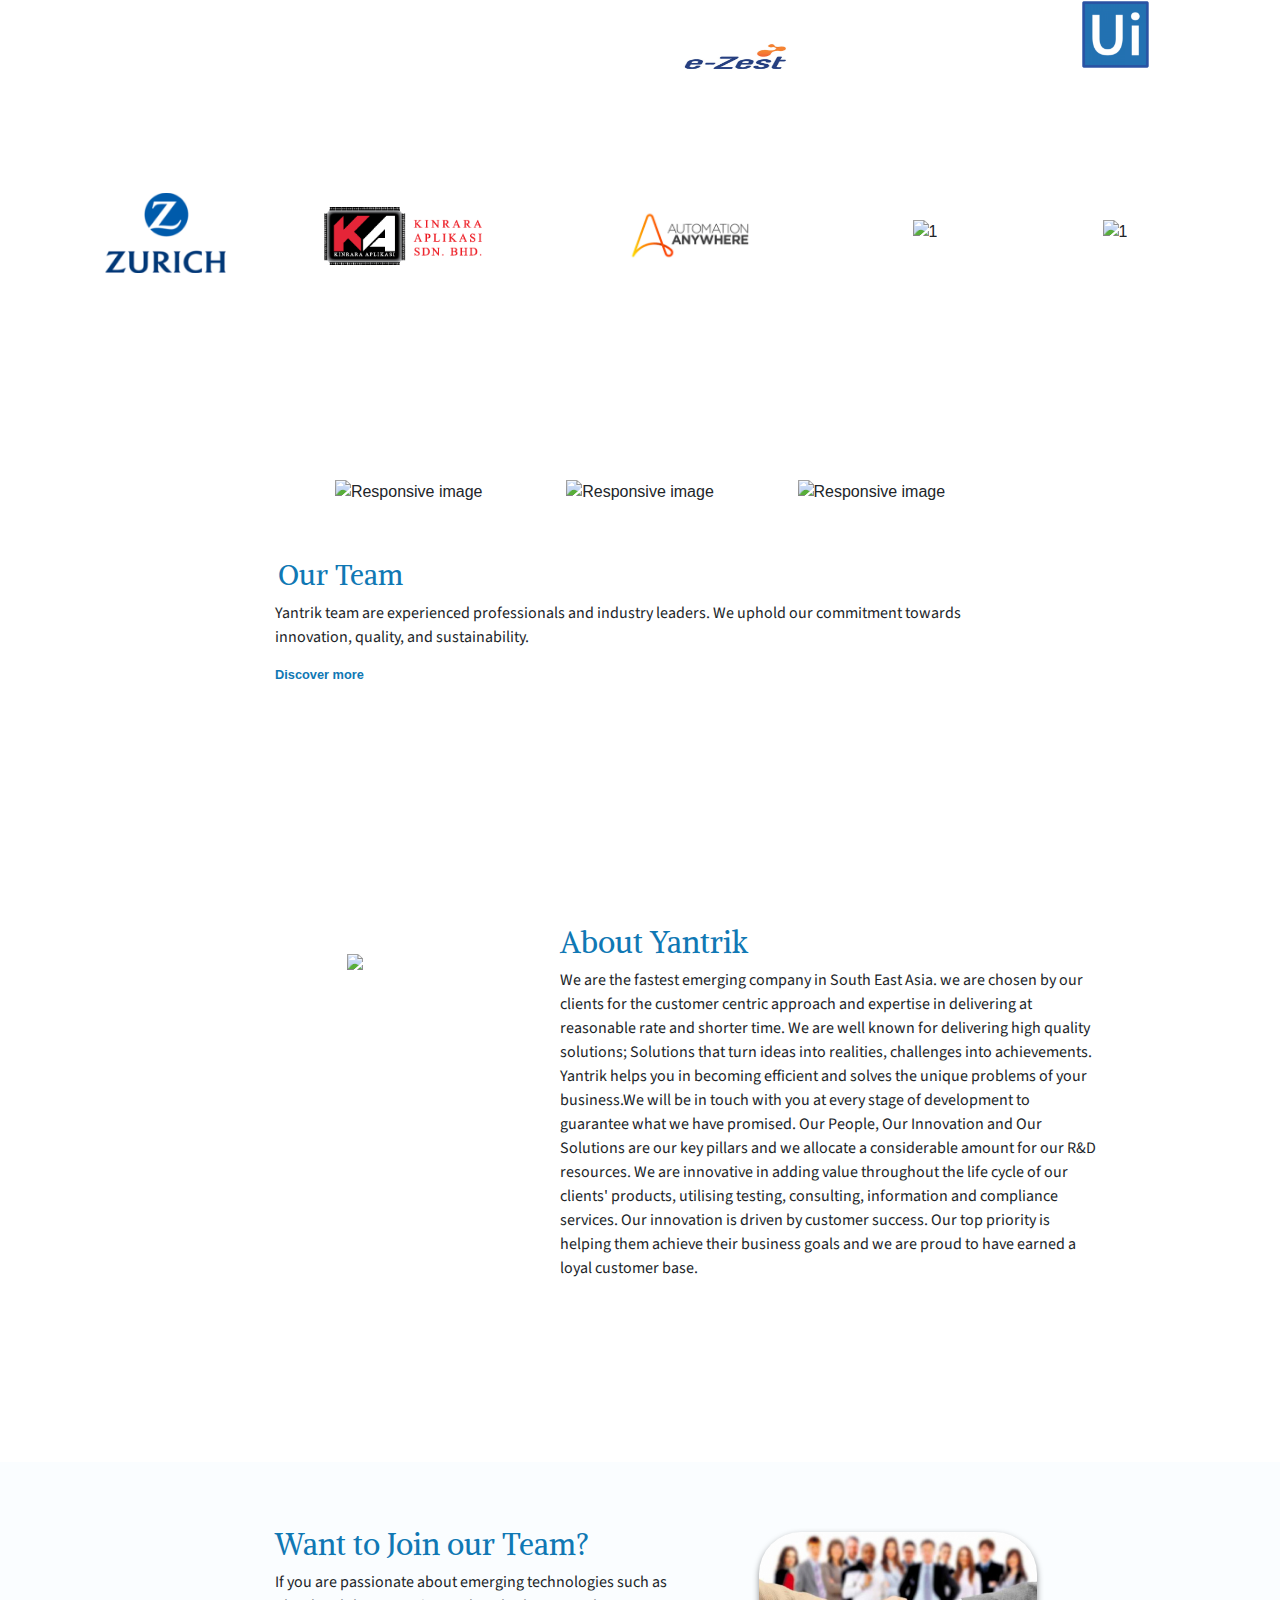
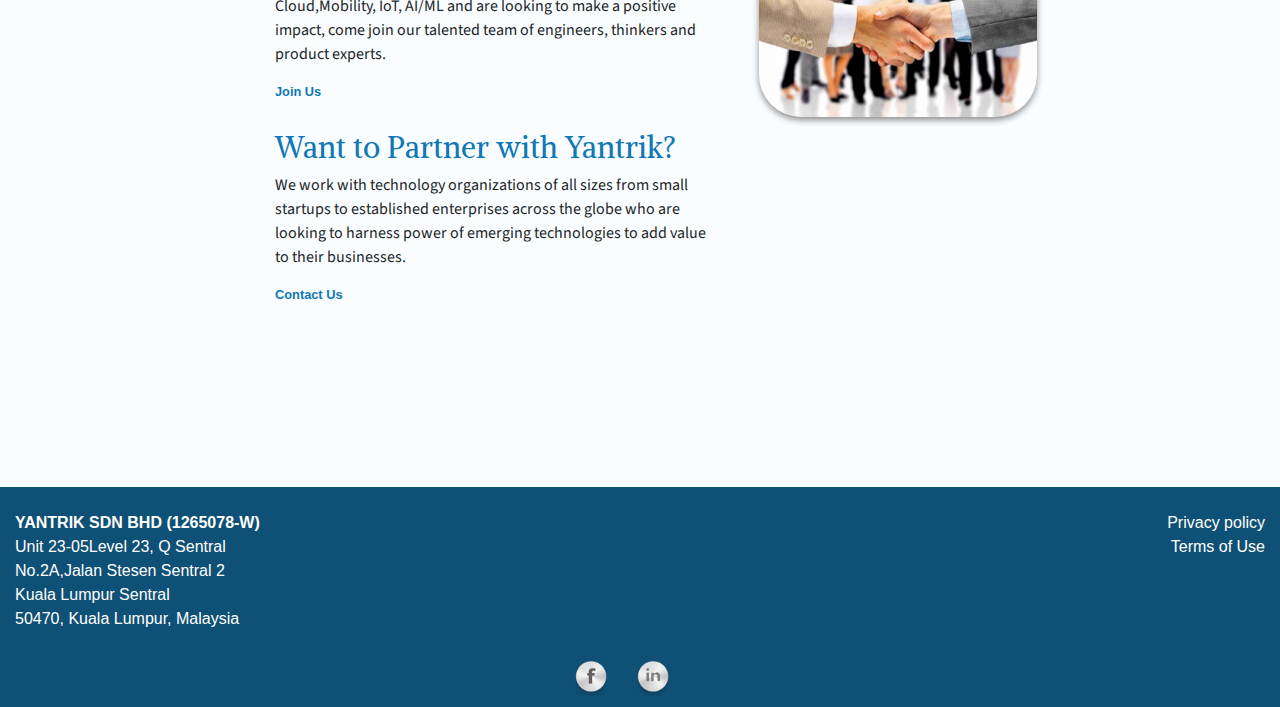
==== commit 4e2a2d7c: "Changes" ====
--- a/index.html
+++ b/index.html
@@ -294,7 +294,7 @@
         <div class="col-5"></div>
       </div>
     </div>
-    </div> -->
+    </div>
     <!-- icons end
   </footer>
   <!-- Footer -->
--- a/home.css
+++ b/home.css
@@ -75,7 +75,7 @@
 position: absolute;
 bottom: 0;
 background:  rgba(0, 0, 0, 0.5);/* Fallback color */
-background:  #2B4664; /* Black background with 0.5 opacity */
+background:  rgba(15,80,118,100%); /* Black background with 0.5 opacity */
 color: #f1f1f1;
 width: 100%;
 padding: 20px;
@@ -222,7 +222,7 @@
   padding-bottom:4%;
   font-family:'Source Sans Pro', sans-serif;
   position: relative;
-  margin-top:-15%;
+  margin-top:-20%;
  
 }
 #text{
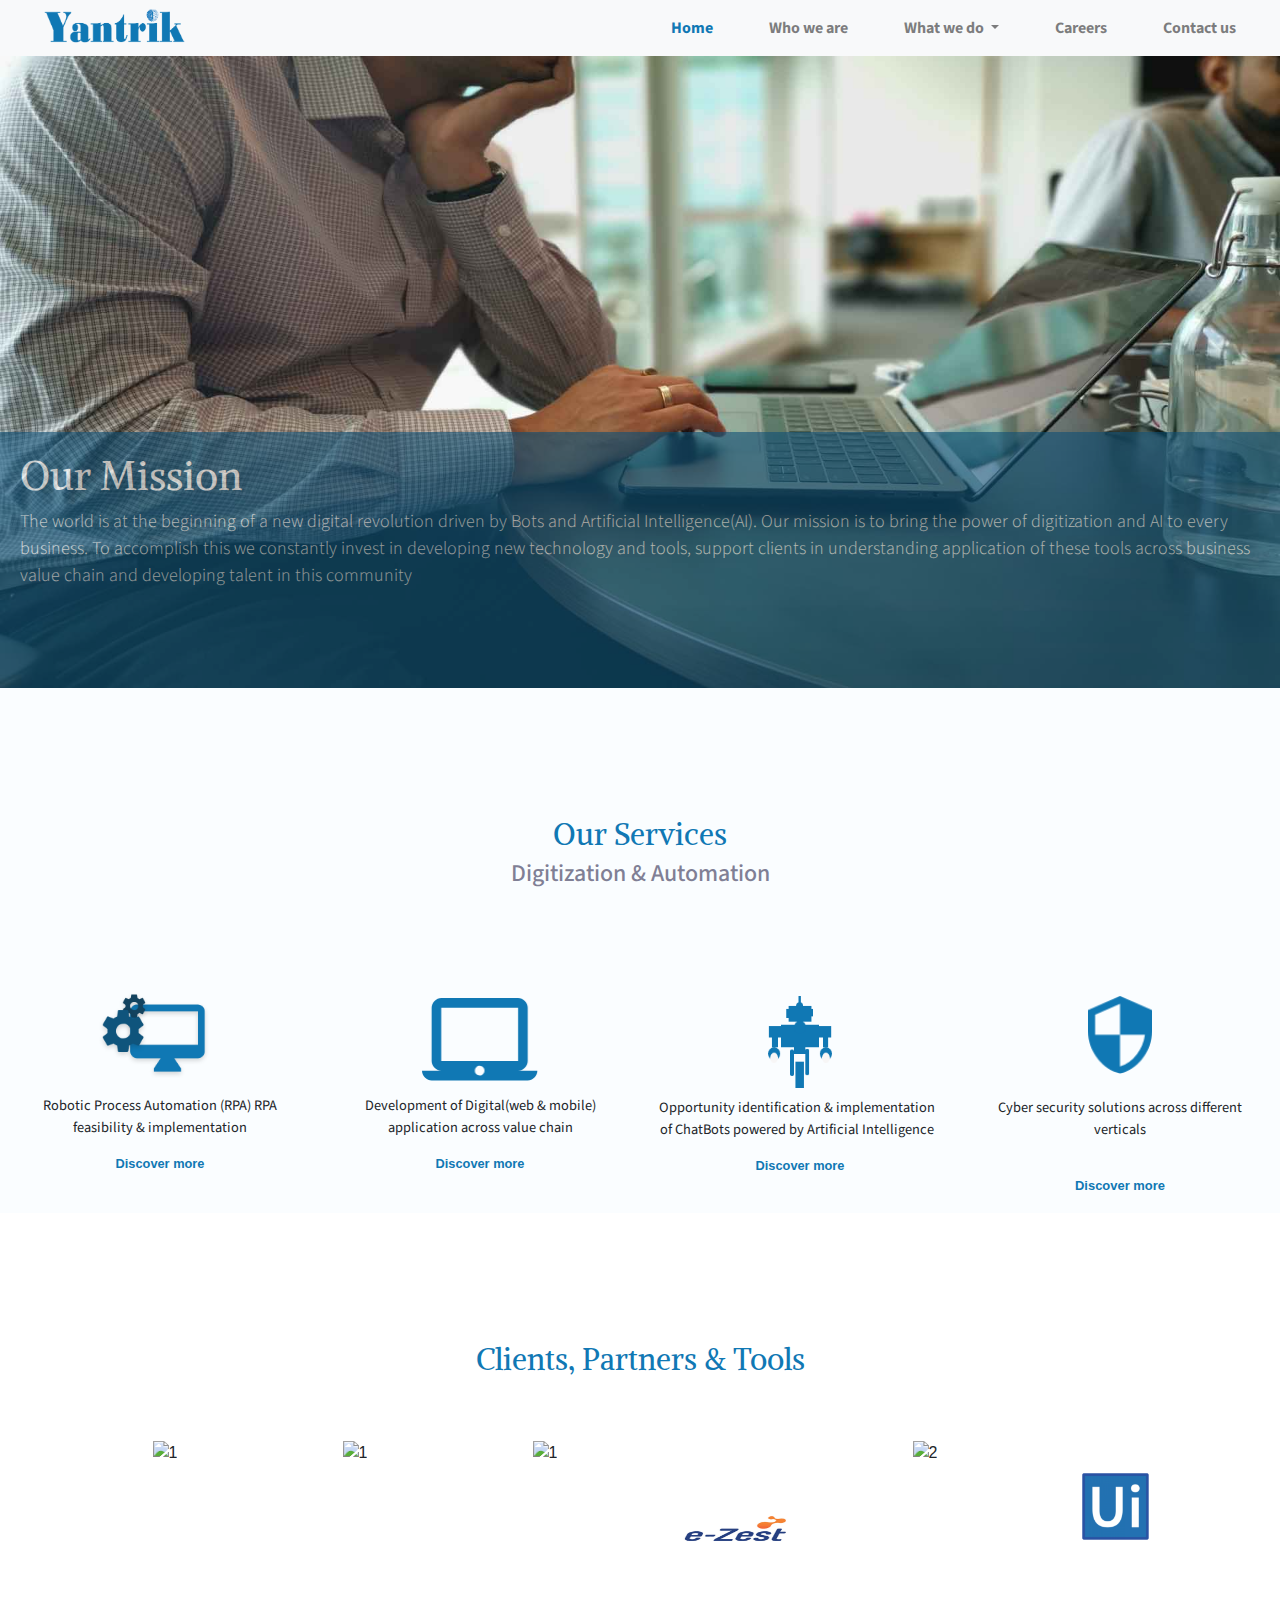
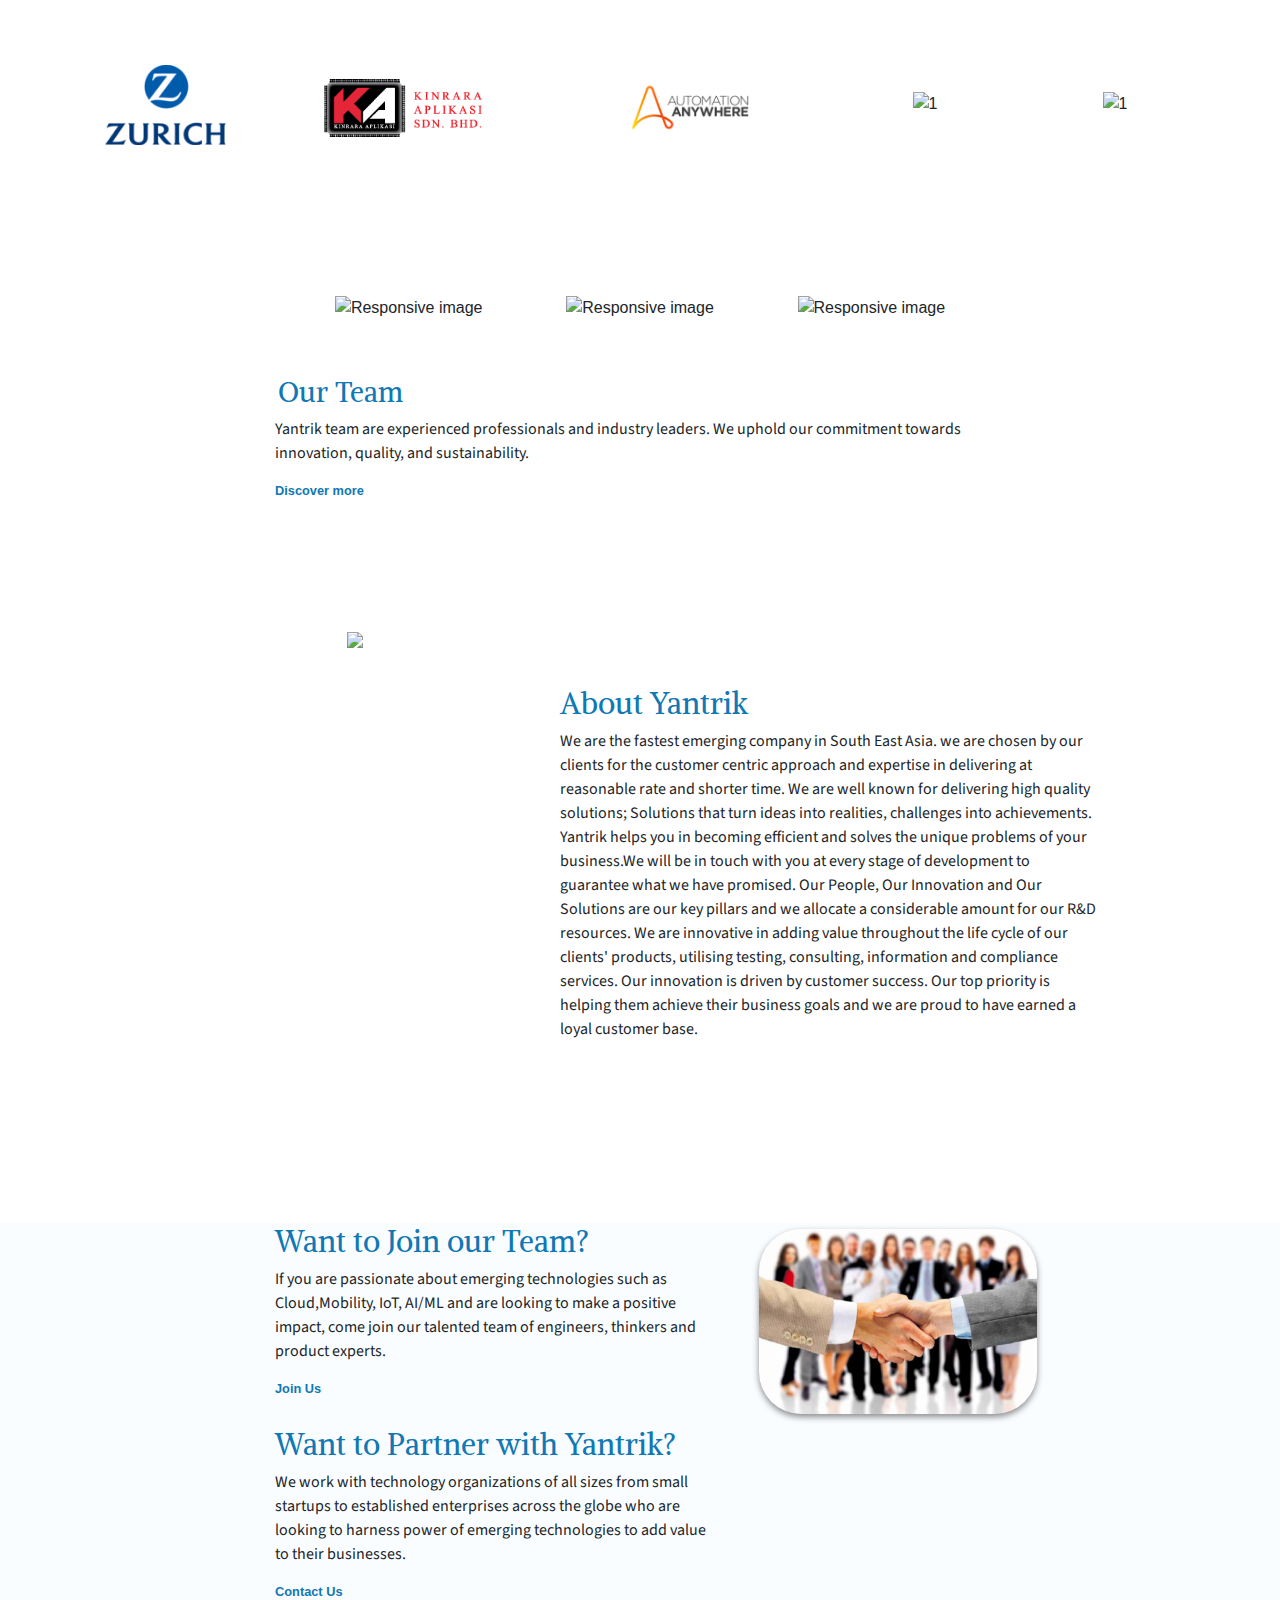
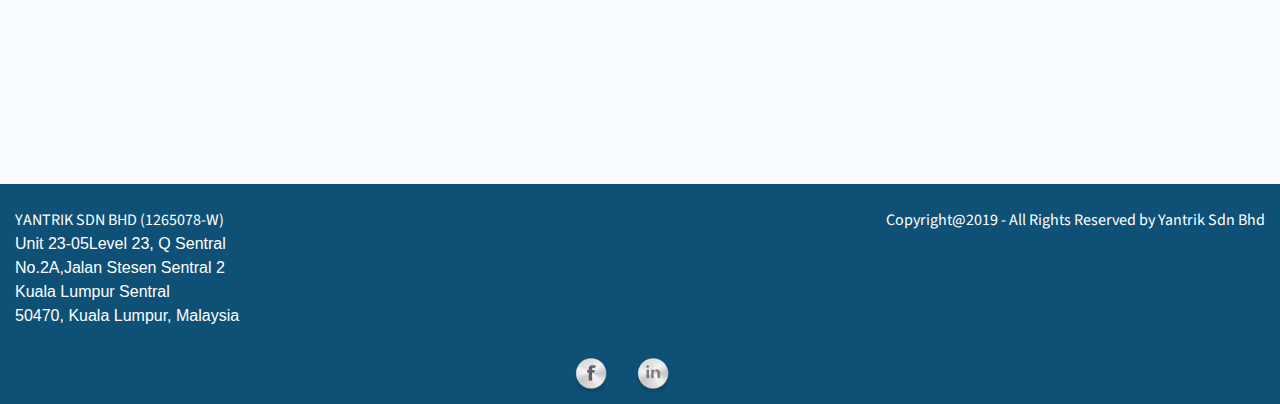
==== commit ff240a5f: "change" ====
--- a/index.html
+++ b/index.html
@@ -177,7 +177,7 @@
           <p class="m">Yantrik team are experienced professionals and
             industry
             leaders. We uphold our commitment towards innovation, quality, and sustainability.</p>
-          <p id="pe">Discover more</p>
+          <p id="pe"><a href="https://www.linkedin.com/company/yan3k/?viewAsMember=true">Discover more</a></p>
         </div>
       </div>
     </div>
@@ -204,7 +204,7 @@
       </div>
     </div>
   </div>
-  <div class="board" id="s">
+  <div class="board">
     <div class="container">
       <div class="row">
         <div class="col-md-5 offset-md-2">
@@ -213,7 +213,7 @@
             Cloud,Mobility, IoT, AI/ML and are looking to make a positive impact, come join our talented team of
             engineers,
             thinkers and product experts.</p>
-          <p id="pe"> <a href="contact.html" >Join Us</a></p>
+          <p id="pe"> <a href="https://www.linkedin.com/company/yan3k/?viewAsMember=true">Join Us</a></p>
           
         </div>
         <div class="col-md-5">
@@ -227,7 +227,7 @@
             all sizes from small startups to established enterprises across the globe who are looking to harness power
             of emerging
             technologies to add value to their businesses.</p>
-          <p id="pe">Contact Us</p>
+          <p id="pe"><a href="contact.html">Contact Us</a></p>
         </div>
       </div>
     </div>
@@ -252,11 +252,11 @@
         <div class="col-md-6 mt-md-0 mt-3 text-md-left">
 
           <!-- Content -->
-          <h8 class="text-uppercase font-weight-bold">Yantrik Sdn Bhd (1265078-W)</h8><br>
+          <h8 class="text-uppercase" style="font-family:'Source Sans Pro', sans-serif;">Yantrik Sdn Bhd (1265078-W)</h8><br>
           <p>Unit 23-05Level 23, Q Sentral <br>
-            No.2A,Jalan Stesen Sentral 2 <br>
-            Kuala Lumpur Sentral<br>
-            50470, Kuala Lumpur, Malaysia</p>
+              No.2A,Jalan Stesen Sentral 2 <br>
+              Kuala Lumpur Sentral<br>
+              50470, Kuala Lumpur, Malaysia</p>
         </div>
 
         <!-- Grid column -->
@@ -268,8 +268,8 @@
 
           <!-- Content -->
 
-          <h8>Privacy policy <br>
-            Terms of Use</h8>
+          <p style="font-family:'Source Sans Pro', sans-serif;">Copyright@2019 - All Rights Reserved by
+            Yantrik Sdn Bhd </p>
 
         </div>
         <!-- Grid column -->
--- a/home.css
+++ b/home.css
@@ -295,7 +295,7 @@
 #p{
   width: 100%;
   position: relative;
-  margin-top:25%;
+  /* margin-top:25%; */
 }
 #te{
   text-align: left;
@@ -330,7 +330,7 @@
   font-family: 'Source sans pro';
 }
 .want{
-  padding-top: 15%;
+  padding-top: 10%;
   text-align: center;
 }
 a:link{
